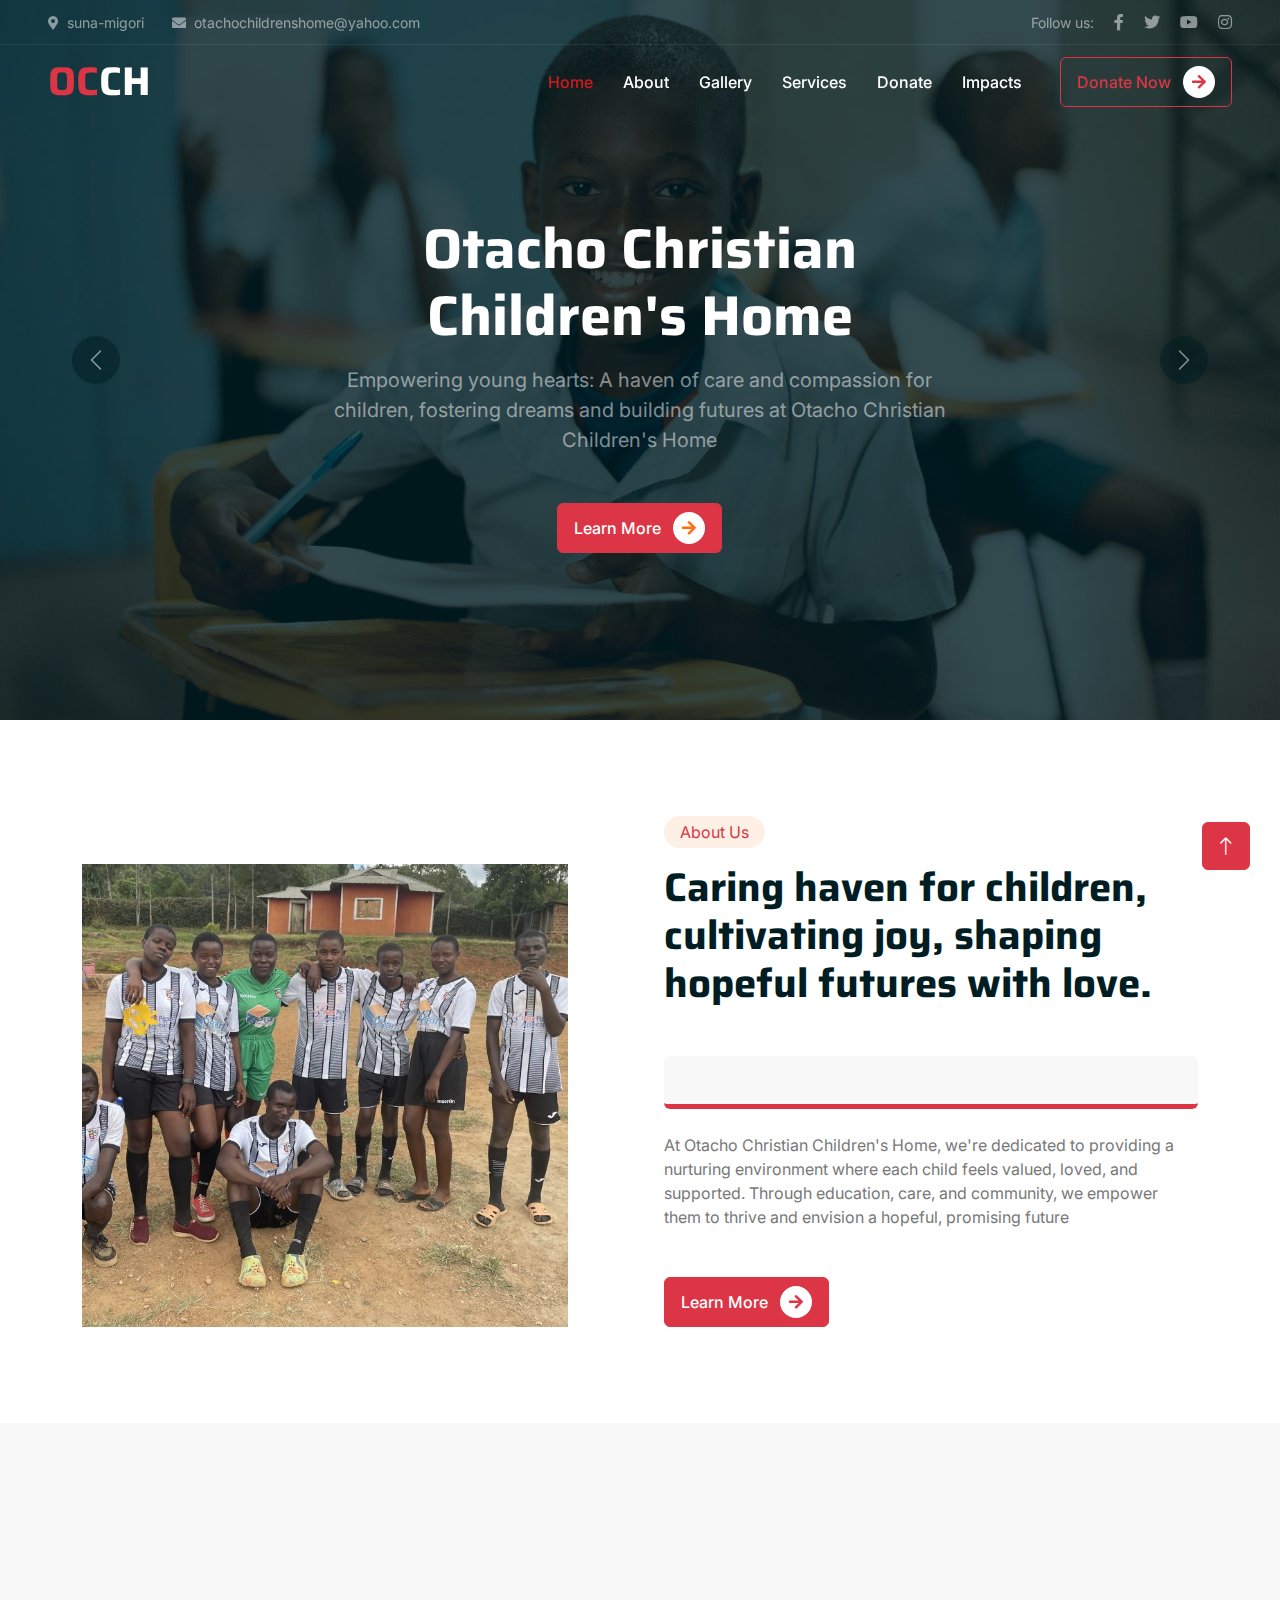
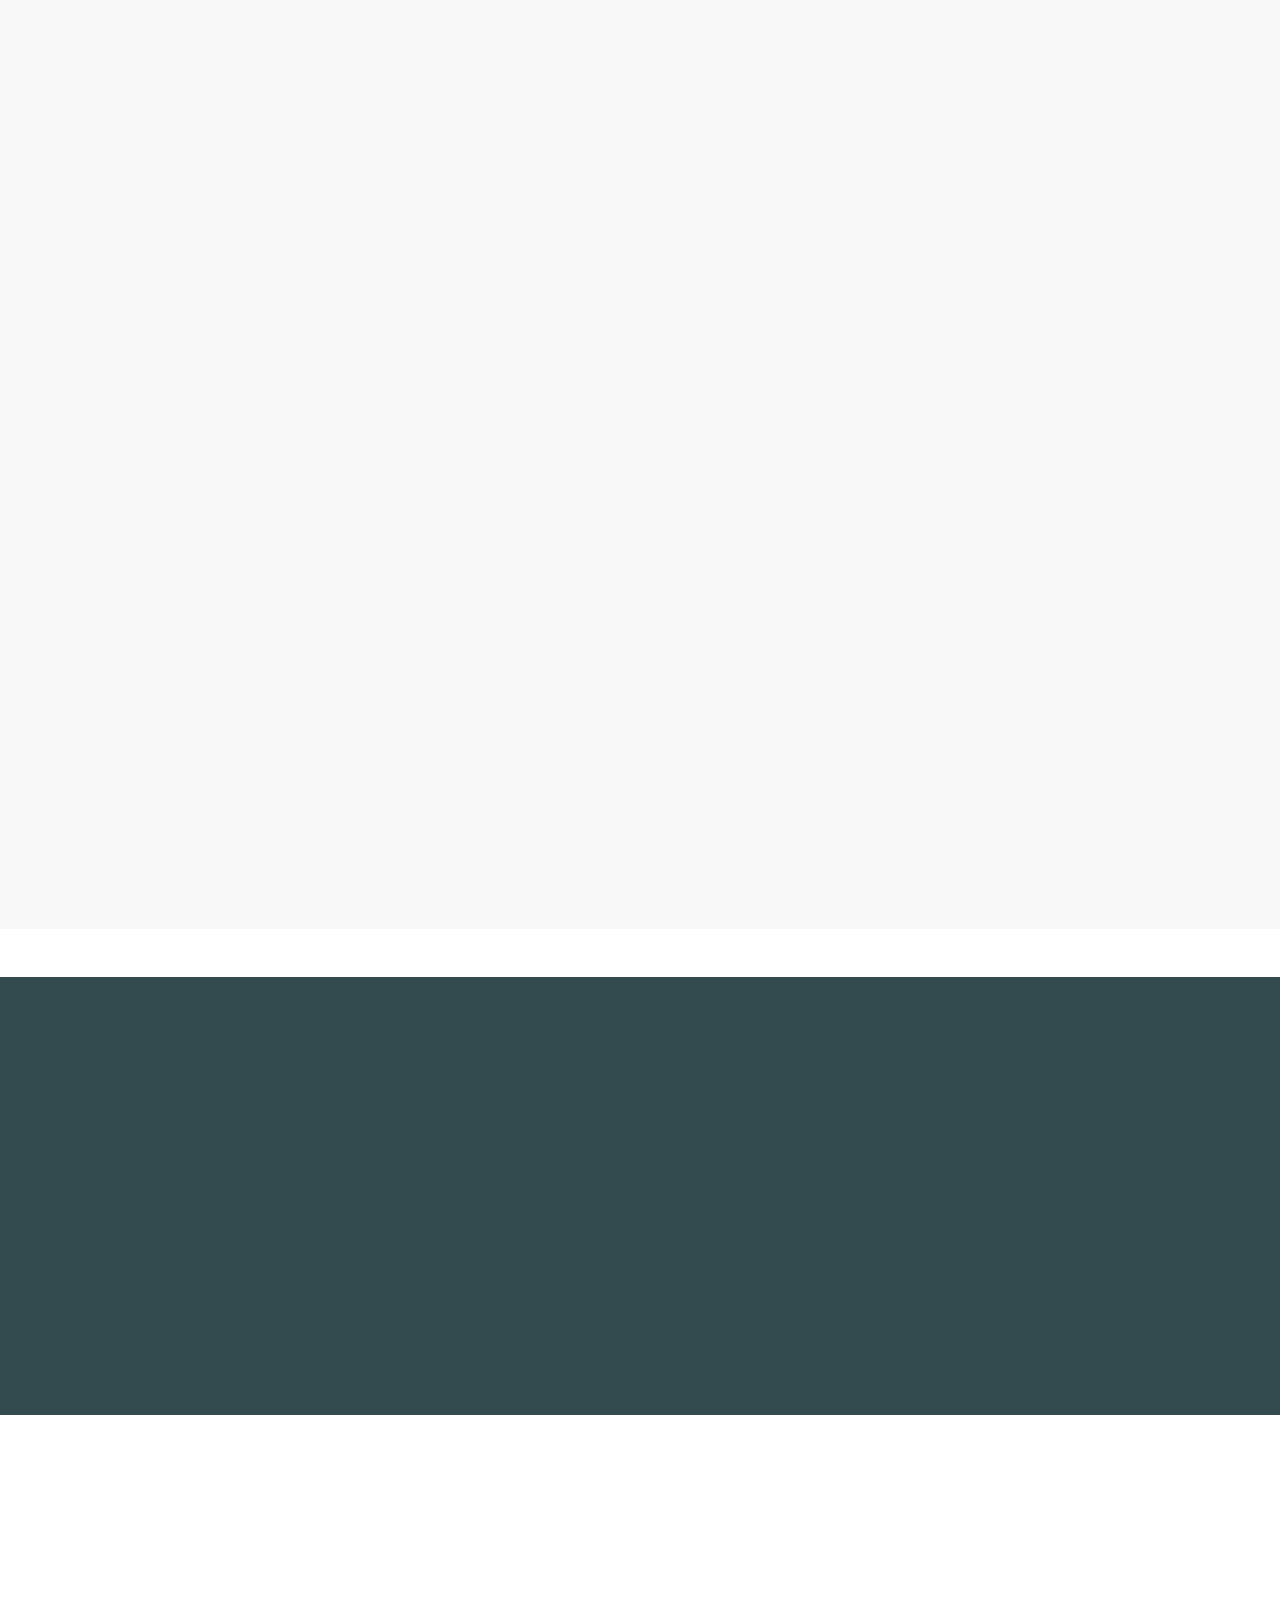
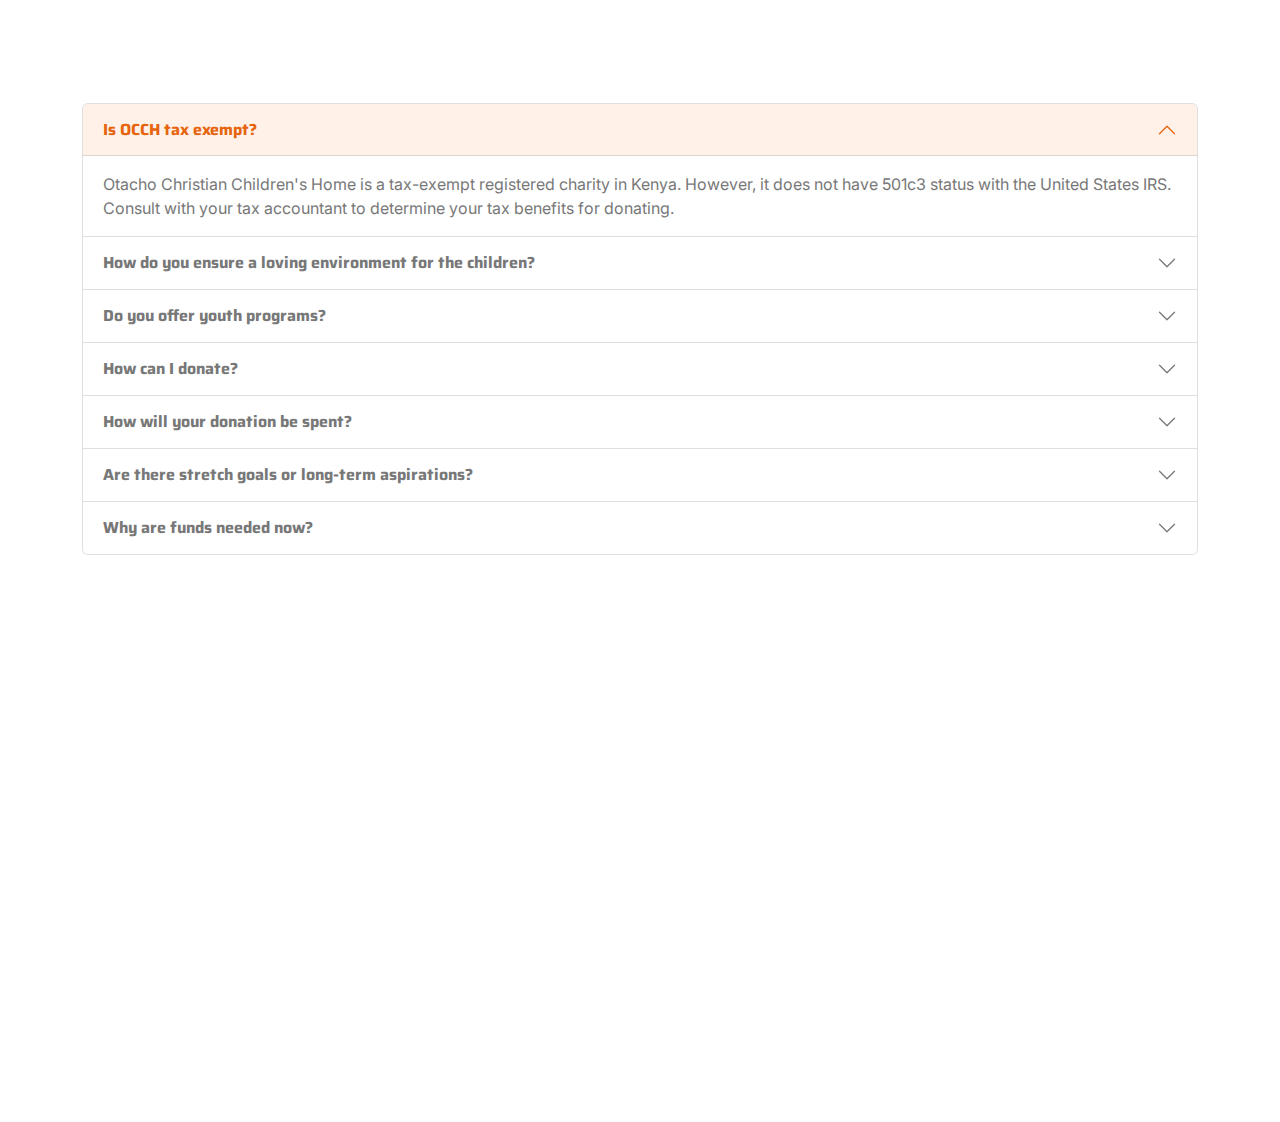
==== index.html @ 1f3e4702 "major updates" ====
<!DOCTYPE html>
<html lang="en">

<head>
    <meta charset="utf-8">
    <title>Otacho-Christian-Childrens-Home</title>
    <meta content="width=device-width, initial-scale=1.0" name="viewport">
    <meta content="" name="keywords">
    <meta content="" name="description">
    <link href="img/favicon.ico" rel="icon">
    <link rel="preconnect" href="https://fonts.googleapis.com">
    <link rel="preconnect" href="https://fonts.gstatic.com" crossorigin>
    <link href="https://fonts.googleapis.com/css2?family=Inter:wght@400;500;600&family=Saira:wght@500;600;700&display=swap" rel="stylesheet"> 
    <link href="https://cdnjs.cloudflare.com/ajax/libs/font-awesome/5.10.0/css/all.min.css" rel="stylesheet">
    <link href="https://cdn.jsdelivr.net/npm/bootstrap-icons@1.4.1/font/bootstrap-icons.css" rel="stylesheet">
    <link href="lib/animate/animate.min.css" rel="stylesheet">
    <link href="lib/owlcarousel/assets/owl.carousel.min.css" rel="stylesheet">
    <link href="css/bootstrap.min.css" rel="stylesheet">
    <link href="css/style.css" rel="stylesheet">
</head>

<body>
    <!-- Spinner Start -->
    <div id="spinner" class="show bg-white position-fixed translate-middle w-100 vh-100 top-50 start-50 d-flex align-items-center justify-content-center">
        <div class="spinner-grow text-danger" role="status"></div>
    </div>
    <!-- Spinner End -->


    <!-- Navbar Start-->
    <div class="container-fluid fixed-top px-0 wow fadeIn" data-wow-delay="0.1s">
        <div class="top-bar text-white-50 row gx-0 align-items-center d-none d-lg-flex">
            <div class="col-lg-6 px-5 text-start">
                <small><i class="fa fa-map-marker-alt me-2"></i>suna-migori</small>
                <small class="ms-4"><i class="fa fa-envelope me-2"></i>otachochildrenshome@yahoo.com</small>
            </div>
            <div class="col-lg-6 px-5 text-end">
                <small>Follow us:</small>
                <a class="text-white-50 ms-3" href="https://www.facebook.com/profile.php?id=61553633801043"><i class="fab fa-facebook-f"></i></a>
                <a class="text-white-50 ms-3" href="https://twitter.com/OtachoHome"><i class="fab fa-twitter"></i></a>
                <a class="text-white-50 ms-3" href="http://www.youtube.com/@OTACHO-HOME"><i class="fab fa-youtube"></i></a>
                <a class="text-white-50 ms-3" href="https://www.instagram.com/otachochildrenshome/"><i class="fab fa-instagram"></i></a>
            </div>
        </div>

        <nav class="navbar navbar-expand-lg navbar-dark py-lg-0 px-lg-5 wow fadeIn" data-wow-delay="0.1s">
            <a href="index.html" class="navbar-brand ms-4 ms-lg-0">
                <h1 class="fw-bold text-danger m-0">OC<span class="text-white">CH</span></h1>
            </a>
            <button type="button" class="navbar-toggler me-4" data-bs-toggle="collapse" data-bs-target="#navbarCollapse">
                <span class="navbar-toggler-icon"></span>
            </button>
            <div class="collapse navbar-collapse" id="navbarCollapse">
                <div class="navbar-nav ms-auto p-4 p-lg-0">
                    <a href="index.html" class="nav-item nav-link active">Home</a>
                    <a href="about.html" class="nav-item nav-link">About</a>
                    <a href="gallery.html" class="nav-item nav-link">Gallery</a>
                    <a href="service.html" class="nav-item nav-link">Services</a>
                    <a href="donate.html" class="nav-item nav-link">Donate</a>
                    <a href="testimonial.html" class="nav-item nav-link">Impacts</a>
                    <!--<div class="nav-item dropdown">
                        <a href="#" class="nav-link dropdown-toggle" data-bs-toggle="dropdown">Pages</a>
                        <div class="dropdown-menu m-0">
                            <a href="service.html" class="dropdown-item">Service</a>
                            <a href="donate.html" class="dropdown-item">Donate</a>
                            <a href="team.html" class="dropdown-item">Our Team</a>
                            <a href="testimonial.html" class="dropdown-item">Testimonial</a>
                            <a href="404.html" class="dropdown-item">404 Page</a>
                        </div>
                    </div>-->
                </div>
                <div class="d-none d-lg-flex ms-2">
                    <a class="btn btn-outline-danger py-2 px-3" href="donate.html">
                        Donate Now
                        <div class="d-inline-flex btn-sm-square bg-white text-danger rounded-circle ms-2">
                            <i class="fa fa-arrow-right"></i>
                        </div>
                    </a>
                </div>
            </div>
        </nav>
    </div>
    <!-- Navbar End -->


    <!-- Carousel Start -->
    <div class="container-fluid p-0 mb-5">
        <div id="header-carousel" class="carousel slide" data-bs-ride="carousel">
            <div class="carousel-inner">
                <div class="carousel-item active">
                    <img class="w-100" src="img/carousel-1.jpg" alt="Image">
                    <div class="carousel-caption">
                        <div class="container">
                            <div class="row justify-content-center">
                                <div class="col-lg-7 pt-5">
                                    <h1 class="display-4 text-white mb-3 animated slideInDown">Otacho Christian Children's Home</h1>
                                    <p class="fs-5 text-white-50 mb-5 animated slideInDown">Empowering young hearts: A haven of care and compassion for children, fostering dreams and building futures at Otacho Christian Children's Home</p>
                                    <a class="btn btn-danger py-2 px-3 animated slideInDown" href="about.html">
                                        Learn More
                                        <div class="d-inline-flex btn-sm-square bg-white text-primary rounded-circle ms-2">
                                            <i class="fa fa-arrow-right"></i>
                                        </div>
                                    </a>
                                </div>
                            </div>
                        </div>
                    </div>
                </div>
                <div class="carousel-item">
                    <img class="w-100" src="img/carousel-2.jpg" alt="Image">
                    <div class="carousel-caption">
                        <div class="container">
                            <div class="row justify-content-center">
                                <div class="col-lg-7 pt-5">
                                    <h1 class="display-4 text-white mb-3 animated slideInDown">Empowering Dreams, Enriching Lives</h1>
                                    <p class="fs-5 text-white-50 mb-5 animated slideInDown">Fulfilling aspirations, making lives meaningful. Empowering Dreams, Enriching Lives: Where every journey is a triumph of hope and resilience.</p>
                                    <a class="btn btn-danger py-2 px-3 animated slideInDown" href="about.html">
                                        Learn More
                                        <div class="d-inline-flex btn-sm-square bg-white text-primary rounded-circle ms-2">
                                            <i class="fa fa-arrow-right"></i>
                                        </div>
                                    </a>
                                </div>
                            </div>
                        </div>
                    </div>
                </div>
            </div>
            <button class="carousel-control-prev" type="button" data-bs-target="#header-carousel"
                data-bs-slide="prev">
                <span class="carousel-control-prev-icon" aria-hidden="true"></span>
                <span class="visually-hidden">Previous</span>
            </button>
            <button class="carousel-control-next" type="button" data-bs-target="#header-carousel"
                data-bs-slide="next">
                <span class="carousel-control-next-icon" aria-hidden="true"></span>
                <span class="visually-hidden">Next</span>
            </button>
        </div>
    </div>
    <!-- Carousel End -->


    <!-- About Start -->
    <div class="container-xxl py-5">
        <div class="container">
            <div class="row g-5">
                <div class="col-lg-6 wow fadeInUp" data-wow-delay="0.1s">
                    <div class="position-relative overflow-hidden h-100" style="min-height: 400px;">
                        <img class="position-absolute w-100 h-100 pt-5 pe-5" src="img/about-5.jpg" alt="" style="object-fit: cover;">
                        <img class="position-absolute top-0 end-0 bg-white ps-2 pb-2" src="img/about6.jpg" alt="" style="width: 0px; height: 0px;">
                    </div>
                </div>
                <div class="col-lg-6 wow fadeInUp" data-wow-delay="0.5s">
                    <div class="h-100">
                        <div class="d-inline-block rounded-pill bg-secondary text-danger py-1 px-3 mb-3">About Us</div>
                        <h1 class="display-6 mb-5">Caring haven for children, cultivating joy, shaping hopeful futures with love.</h1>
                        <div class="bg-light border-bottom border-5 border-danger rounded p-4 mb-4">
                            <!--<p class="text-dark mb-2">Dreamt of a haven for every child; now, Otacho flourishes with love and possibilities</p>
                            <span class="text-danger">Nashon Ouma, Founder</span>-->
                        </div>
                        <p class="mb-5">At Otacho Christian Children's Home, we're dedicated to providing a nurturing environment where each child feels valued, loved, and supported. Through education, care, and community, we empower them to thrive and envision a hopeful, promising future</p>
                        <a class="btn btn-danger py-2 px-3 me-3" href="about.html">
                            Learn More
                            <div class="d-inline-flex btn-sm-square bg-white text-danger rounded-circle ms-2">
                                <i class="fa fa-arrow-right"></i>
                            </div>
                        </a>
                        <!--<a class="btn btn-outline-danger py-2 px-3" href="contact.html">
                            Contact Us
                            <div class="d-inline-flex btn-sm-square bg-danger text-white rounded-circle ms-2">
                                <i class="fa fa-arrow-right"></i>
                            </div>
                        </a>-->
                    </div>
                </div>
            </div>
        </div>
    </div>
    <!-- About End -->


    <!-- Causes Start -->
    <div class="container-xxl bg-light my-5 py-5">
        <div class="container py-5">
            <div class="text-center mx-auto mb-5 wow fadeInUp" data-wow-delay="0.1s" style="max-width: 500px;">
                <div class="d-inline-block rounded-pill bg-secondary text-danger py-1 px-3 mb-3">Our Objectives</div>
                <h1 class="display-6 mb-5">Every Child Deserves The Opportunity To Have a Home</h1>
            </div>
            <div class="row g-4 justify-content-center">
                <div class="col-lg-4 col-md-6 wow fadeInUp" data-wow-delay="0.1s">
                    <div class="causes-item d-flex flex-column bg-white border-top border-5 border-danger rounded-top overflow-hidden h-100">
                        <div class="text-center p-4 pt-0">
                            <div class="d-inline-block bg-danger text-white rounded-bottom fs-5 pb-1 px-3 mb-4">
                                <small>Mission</small>
                            </div>
                            <h5 class="mb-3">Save every child in need </h5>
                            <p>At Otacho Christian Children's Home, our mission is to create a transformative haven where vulnerable children receive unwavering love, holistic care, and quality education. We aim to empower them with the skills and confidence needed to break the cycle of poverty, fostering a future filled with hope and opportunity.</p>
                         <!--  <div class="causes-progress bg-light p-3 pt-2">
                                <div class="d-flex justify-content-between">
                                    <p class="text-dark">$10,000 <small class="text-body">Goal</small></p>
                                    <p class="text-dark">$9,542 <small class="text-body">Raised</small></p>
                                </div>
                                <div class="progress">
                                    <div class="progress-bar" role="progressbar" aria-valuenow="90" aria-valuemin="0" aria-valuemax="100">
                                        <span>90%</span>
                                    </div>
                                </div>
                            </div> -->
                        </div>
                        <div class="position-relative mt-auto">
                            <img class="img-fluid" src="img/home1.jpg" alt="">
                            <div class="causes-overlay">
                                <a class="btn btn-outline-danger" href="about.html">
                                    Read More
                                    <div class="d-inline-flex btn-sm-square bg-danger text-white rounded-circle ms-2">
                                        <i class="fa fa-arrow-right"></i>
                                    </div>
                                </a>
                            </div>
                        </div>
                    </div>
                </div>
                <div class="col-lg-4 col-md-6 wow fadeInUp" data-wow-delay="0.3s">
                    <div class="causes-item d-flex flex-column bg-white border-top border-5 border-danger rounded-top overflow-hidden h-100">
                        <div class="text-center p-4 pt-0">
                            <div class="d-inline-block bg-danger text-white rounded-bottom fs-5 pb-1 px-3 mb-4">
                                <small>Vision</small>
                            </div>
                            <h5 class="mb-3">Nurture a community</h5>
                            <p>Our vision at Otacho Christian Children's Home is to build a nurturing community where every child discovers their potential, experiences boundless love, and achieves dreams. We strive for a future where our children become empowered contributors to society, breaking the cycle of adversity and flourishing as compassionate, capable individuals.</p>
                            <div class="causes-progress bg-light p-3 pt-2">
                                <!--<div class="d-flex justify-content-between">
                                    <p class="text-dark">$10,000 <small class="text-body">Goal</small></p>
                                    <p class="text-dark">$9,542 <small class="text-body">Raised</small></p>
                                </div>
                                <div class="progress">
                                    <div class="progress-bar" role="progressbar" aria-valuenow="90" aria-valuemin="0" aria-valuemax="100">
                                        <span>90%</span>
                                    </div>
                                </div> -->
                            </div>
                        </div>
                        <div class="position-relative mt-auto">
                            <img class="img-fluid" src="img/home2.jpg" alt="">
                            <div class="causes-overlay">
                                <a class="btn btn-outline-danger" href="about.html">
                                    Read More
                                    <div class="d-inline-flex btn-sm-square bg-danger text-white rounded-circle ms-2">
                                        <i class="fa fa-arrow-right"></i>
                                    </div>
                                </a>
                            </div>
                        </div>
                    </div>
                </div>
                <div class="col-lg-4 col-md-6 wow fadeInUp" data-wow-delay="0.5s">
                    <div class="causes-item d-flex flex-column bg-white border-top border-5 border-danger rounded-top overflow-hidden h-100">
                        <div class="text-center p-4 pt-0">
                            <div class="d-inline-block bg-danger text-white rounded-bottom fs-5 pb-1 px-3 mb-4">
                                <small>Goals</small>
                            </div>
                            <h5 class="mb-3">Ensure Healthy Lives</h5>
                            <p>At Otacho Christian Children's Home, our goals include providing a safe haven, quality education, and comprehensive care to empower children. We aim to break the cycle of disadvantage, fostering self-reliance, and cultivating a community where each child can thrive and reach their fullest potential.</p>
                            <div class="causes-progress bg-light p-3 pt-2">
                             <!--   <div class="d-flex justify-content-between">
                                    <p class="text-dark">$10,000 <small class="text-body">Goal</small></p>
                                    <p class="text-dark">$9,542 <small class="text-body">Raised</small></p>
                                </div>
                                <div class="progress">
                                    <div class="progress-bar" role="progressbar" aria-valuenow="90" aria-valuemin="0" aria-valuemax="100">
                                        <span>90%</span>
                                    </div>
                                </div>-->
                            </div>
                        </div>
                        <div class="position-relative mt-auto">
                            <img class="img-fluid" src="img/home3.jpg" alt="">
                            <div class="causes-overlay">
                                <a class="btn btn-outline-danger" href="about.html">
                                    Read More
                                    <div class="d-inline-flex btn-sm-square bg-danger text-white rounded-circle ms-2">
                                        <i class="fa fa-arrow-right"></i>
                                    </div>
                                </a>
                            </div>
                        </div>
                    </div>
                </div>
            </div>
        </div>
    </div>
    <!-- Causes End -->


    <!-- Service
    <div class="container-xxl py-5">
        <div class="container">
            <div class="text-center mx-auto mb-5 wow fadeInUp" data-wow-delay="0.1s" style="max-width: 500px;">
                <div class="d-inline-block rounded-pill bg-secondary text-danger py-1 px-3 mb-3">What We Do</div>
                <h1 class="display-6 mb-5">Learn More What We Do And Get Involved</h1>
            </div>
            <div class="row g-4 justify-content-center">
                <div class="col-lg-4 col-md-6 wow fadeInUp" data-wow-delay="0.1s">
                    <div class="service-item bg-white text-center h-100 p-4 p-xl-5">
                        <img class="img-fluid mb-4" src="img/icons8-man-reading-a-book-48.png" alt="">
                        <h4 class="mb-3">Child Education</h4>
                        <p class="mb-4">Tempor ut dolore lorem kasd vero ipsum sit eirmod sit. Ipsum diam justo sed vero dolor duo.</p>
                        <a class="btn btn-outline-danger px-3" href="">
                            Learn More
                            <div class="d-inline-flex btn-sm-square bg-danger text-white rounded-circle ms-2">
                                <i class="fa fa-arrow-right"></i>
                            </div>
                        </a>
                    </div>
                </div>
                <div class="col-lg-4 col-md-6 wow fadeInUp" data-wow-delay="0.3s">
                    <div class="service-item bg-white text-center h-100 p-4 p-xl-5">
                        <img class="img-fluid mb-4" src="img/icons8-hospital-64.png" alt="">
                        <h4 class="mb-3">Medical Treatment</h4>
                        <p class="mb-4">Tempor ut dolore lorem kasd vero ipsum sit eirmod sit. Ipsum diam justo sed vero dolor duo.</p>
                        <a class="btn btn-outline-danger px-3" href="">
                            Learn More
                            <div class="d-inline-flex btn-sm-square bg-danger text-white rounded-circle ms-2">
                                <i class="fa fa-arrow-right"></i>
                            </div>
                        </a>
                    </div>
                </div>
                <div class="col-lg-4 col-md-6 wow fadeInUp" data-wow-delay="0.5s">
                    <div class="service-item bg-white text-center h-100 p-4 p-xl-5">
                        <img class="img-fluid mb-4" src="img/icons8-water-64.png" alt="">
                        <h4 class="mb-3">Pure Drinking Water</h4>
                        <p class="mb-4">Tempor ut dolore lorem kasd vero ipsum sit eirmod sit. Ipsum diam justo sed vero dolor duo.</p>
                        <a class="btn btn-outline-danger px-3" href="">
                            Learn More
                            <div class="d-inline-flex btn-sm-square bg-danger text-white rounded-circle ms-2">
                                <i class="fa fa-arrow-right"></i>
                            </div>
                        </a>
                    </div>
                </div>
            </div>
        </div>
    </div>
     Service End -->


    <!-- Donate Start -->
    <div class="container-fluid donate my-5 py-5" data-parallax="scroll" data-image-src="img/carousel-2.jpg">
        <div class="container py-5">
            <div class="row g-5 align-items-center">
                <div class="col-lg-6 wow fadeIn" data-wow-delay="0.1s">
                    <div class="d-inline-block rounded-pill bg-secondary text-danger py-1 px-3 mb-3"></div>
                    <h1 class="display-6 text-white mb-5">Help us achieve dreams and restore hope</h1>
                    <p class="text-white-50 mb-0">Join us in fulfilling dreams and restoring hope for vulnerable children. Together, we can create a brighter future, providing love, support, and opportunities for every child to thrive and succeed.</p>
                </div>
                <div class="col-lg-6 wow fadeIn" data-wow-delay="0.5s">
                    <div class="h-100 bg-white p-5">
                        <form>
                            <div class="row g-3">
                               <!--<div class="col-12">
                                    <div class="form-floating">
                                        <input type="text" class="form-control bg-light border-0" id="name" placeholder="Your Name">
                                        <label for="name">Your Name</label>
                                    </div>
                                </div>
                                <div class="col-12">
                                    <div class="form-floating">
                                        <input type="email" class="form-control bg-light border-0" id="email" placeholder="Your Email">
                                        <label for="email">Your Email</label>
                                    </div>
                                </div>
                                <div class="col-12">
                                    <div class="btn-group d-flex justify-content-around">
                                        <input type="radio" class="btn-check" name="btnradio" id="btnradio1" checked>
                                        <label class="btn btn-light py-3" for="btnradio1">$100</label>

                                        <input type="radio" class="btn-check" name="btnradio" id="btnradio2">
                                        <label class="btn btn-light py-3" for="btnradio2">$200</label>

                                        <input type="radio" class="btn-check" name="btnradio" id="btnradio3">
                                        <label class="btn btn-light py-3" for="btnradio3">$300</label>
                                    </div>
                                </div>
                                <div class="d-none d-lg-flex ms-2">
                                    <a class="btn btn-outline-danger py-2 px-3" href="donate.html">
                                        Donate Now
                                        <div class="d-inline-flex btn-sm-square bg-white text-danger rounded-circle ms-2">
                                            <i class="fa fa-arrow-right"></i>
                                        </div>
                                    </a>
                                </div>-->
                                <div class="col-12">
                                    <button class="btn btn-white px-5" style="height: 60px;">
                                        <a class="btn btn-outline-danger py-2 px-3" href="donate.html">
                                            Donate Now
                                            <div class="d-inline-flex btn-sm-square bg-white text-danger rounded-circle ms-2">
                                                <i class="fa fa-arrow-right"></i>
                                            </div>
                                        </a>
                                    </button>
                                </div>
                            </div>
                    </div>
                </div>
            </div>
        </div>
    </div>
    <!-- Donate End -->

    <!--FAQ-->

    <div class="container-xxl py-5">
        <div class="container">
            <div class="text-center mx-auto mb-5 wow fadeInUp" data-wow-delay="0.1s" style="max-width: 500px;">
                <div class="d-inline-block rounded-pill bg-secondary text-danger py-1 px-3 mb-3">FAQ</div>
                <h1 class="display-6 mb-5">Frequently Asked Questions</h1>
            </div>
            <div class="accordion" id="accordionPanelsStayOpenExample">
                <div class="accordion-item">
                  <h2 class="accordion-header" id="panelsStayOpen-headingOne">
                    <button class="accordion-button" type="button" data-bs-toggle="collapse" data-bs-target="#panelsStayOpen-collapseOne" aria-expanded="true" aria-controls="panelsStayOpen-collapseOne">
                      <strong>Is OCCH tax exempt?</strong>
                    </button>
                  </h2>
                  <div id="panelsStayOpen-collapseOne" class="accordion-collapse collapse show" aria-labelledby="panelsStayOpen-headingOne">
                    <div class="accordion-body">
                        Otacho Christian Children's Home is a tax-exempt registered charity in Kenya. However, it does not have 501c3 status with the United States IRS. Consult with your tax accountant to determine your tax benefits for donating.
                    </div>
                  </div>
                </div>
                <div class="accordion-item">
                  <h2 class="accordion-header" id="panelsStayOpen-headingTwo">
                    <button class="accordion-button collapsed" type="button" data-bs-toggle="collapse" data-bs-target="#panelsStayOpen-collapseTwo" aria-expanded="false" aria-controls="panelsStayOpen-collapseTwo">
                        <strong>How do you ensure a loving environment for the children?</strong>
                    </button>
                  </h2>
                  <div id="panelsStayOpen-collapseTwo" class="accordion-collapse collapse" aria-labelledby="panelsStayOpen-headingTwo">
                    <div class="accordion-body">
                        We prioritize creating a nurturing atmosphere where children feel secure and loved. Our dedicated team ensures emotional support and provides counseling to help them cope with any challenges they may face. 
                    </div>
                  </div>
                </div>
                <div class="accordion-item">
                  <h2 class="accordion-header" id="panelsStayOpen-headingThree">
                    <button class="accordion-button collapsed" type="button" data-bs-toggle="collapse" data-bs-target="#panelsStayOpen-collapseThree" aria-expanded="false" aria-controls="panelsStayOpen-collapseThree">
                        <strong>Do you offer youth programs?</strong>
                    </button>
                  </h2>
                  <div id="panelsStayOpen-collapseThree" class="accordion-collapse collapse" aria-labelledby="panelsStayOpen-headingThree">
                    <div class="accordion-body">
                        Absolutely! We believe in empowering older children through various youth programs. These programs include life skills training, educational support, and career development to prepare them for a successful future. 
                    </div>
                  </div>
                </div>
                  <div class="accordion-item">
                    <h2 class="accordion-header" id="panelsStayOpen-headingSix">
                      <button class="accordion-button collapsed" type="button" data-bs-toggle="collapse" data-bs-target="#panelsStayOpen-collapseSix" aria-expanded="false" aria-controls="panelsStayOpen-collapseSix">
                          <strong>How can I donate?</strong> 
                      </button>
                    </h2>
                    <div id="panelsStayOpen-collapseSix" class="accordion-collapse collapse" aria-labelledby="panelsStayOpen-headingSix">
                      <div class="accordion-body">
                          You can donate by visiting our website and clicking on the “Donate” button. You can also donate by sending a check to our mailing address. 
                      </div>
                    </div>
                  </div>
                  <div class="accordion-item">
                    <h2 class="accordion-header" id="panelsStayOpen-headingSeven">
                      <button class="accordion-button collapsed" type="button" data-bs-toggle="collapse" data-bs-target="#panelsStayOpen-collapseSeven" aria-expanded="false" aria-controls="panelsStayOpen-collapseSeven">
                          <strong>How will your donation be spent?</strong>
                      </button>
                    </h2>
                    <div id="panelsStayOpen-collapseSeven" class="accordion-collapse collapse" aria-labelledby="panelsStayOpen-headingSeven">
                      <div class="accordion-body">
                        The top priority is food, which costs $3,500 per month to feed all 142 children, or approximately $25/month per child.
                        Two solar-powered water tanks with spigots, costing $700 each. Last summer, a fresh water pump was installed, bringing clean water to the children's home. However, the hand pump is heavy and difficult for the younger children to use without assistance. Nashon hopes to install two 10,000 L water tanks with spigots, which would allow the young children to have easier access to clean water.
                        School fees. Primary school students (ages 5-13) walk to the nearby school. One year of primary school fees cost just $17 per student.
                        Secondary school students (ages 14-18) attend boarding school. Secondary school fees are $555 per year per student.
                        As the children graduate from secondary school, they enroll in university. Many of them aspire to careers in health. One year of university fees cost $1,555 per student.
                        The total cost to operate the children's home for an entire year is approximately $76,000. 
                      </div>
                    </div>
                  </div>
                  <div class="accordion-item">
                    <h2 class="accordion-header" id="panelsStayOpen-headingEight">
                      <button class="accordion-button collapsed" type="button" data-bs-toggle="collapse" data-bs-target="#panelsStayOpen-collapseEight" aria-expanded="false" aria-controls="panelsStayOpen-collapseEight">
                          <strong>Are there stretch goals or long-term aspirations?</strong>
                      </button>
                    </h2>
                    <div id="panelsStayOpen-collapseEight" class="accordion-collapse collapse" aria-labelledby="panelsStayOpen-headingEight">
                      <div class="accordion-body">
                        If Nashon and Judith are able to purchase enough land, they plan to plant out a farm where they can raise food to feed the children more sustainably without relying on as much external support. They hope to purchase 10 acres at $5,400 per acre, or a total of $54,000.
                        There are currently empty buildings on the property of the children's home that were once used for school buildings. Now that the children attend school off the property, those buildings are unused. There is currently no medical facility in the Otacho community. If there were enough funding, Nashon would renovate these buildings so they could be turned into a health center that would serve the entire community and fill a gap in healthcare services.                     
                      </div>
                    </div>
                  </div>
                  <div class="accordion-item">
                    <h2 class="accordion-header" id="panelsStayOpen-headingNine">
                      <button class="accordion-button collapsed" type="button" data-bs-toggle="collapse" data-bs-target="#panelsStayOpen-collapseNine" aria-expanded="false" aria-controls="panelsStayOpen-collapseNine">
                          <strong>Why are funds needed now?</strong>
                      </button>
                    </h2>
                    <div id="panelsStayOpen-collapseNine" class="accordion-collapse collapse" aria-labelledby="panelsStayOpen-headingNine">
                      <div class="accordion-body">
                        During the COVID-19 pandemic, five of the staff caring for the children passed away, causing a great strain on the operations of the children's home. Further, in the ensuing economic turmoil, donations began waning and skyrocketing inflation made basic needs almost unattainable. At times, staff have been forced to skip some meals for the children when they have run out of food. Donations will help to immediately alleviate the needs of the children.
                      </div>
                    </div>
              </div>
        </div>
    </div>


    <!--FAQ END-->


    <!-- Team Start
    <div class="container-xxl py-5">
        <div class="container">
            <div class="text-center mx-auto mb-5 wow fadeInUp" data-wow-delay="0.1s" style="max-width: 500px;">
                <div class="d-inline-block rounded-pill bg-secondary text-danger py-1 px-3 mb-3">Team Members</div>
                <h1 class="display-6 mb-5">Let's Meet With Our Very Able Staff</h1>
            </div>
            <div class="row g-4">
                <div class="col-lg-3 col-md-6 wow fadeInUp" data-wow-delay="0.1s">
                    <div class="team-item position-relative rounded overflow-hidden">
                        <div class="overflow-hidden">
                            <img class="img-fluid" src="img/team-1.jpg" alt="">
                        </div>
                        <div class="team-text bg-light text-center p-4">
                            <h5>Full Name</h5>
                            <p class="text-danger">Designation</p>
                            <div class="team-social text-center">
                                <a class="btn btn-square" href=""><i class="fab fa-facebook-f"></i></a>
                                <a class="btn btn-square" href=""><i class="fab fa-twitter"></i></a>
                                <a class="btn btn-square" href=""><i class="fab fa-instagram"></i></a>
                            </div>
                        </div>
                    </div>
                </div>
                <div class="col-lg-3 col-md-6 wow fadeInUp" data-wow-delay="0.3s">
                    <div class="team-item position-relative rounded overflow-hidden">
                        <div class="overflow-hidden">
                            <img class="img-fluid" src="img/team-2.jpg" alt="">
                        </div>
                        <div class="team-text bg-light text-center p-4">
                            <h5>Full Name</h5>
                            <p class="text-danger">Designation</p>
                            <div class="team-social text-center">
                                <a class="btn btn-square" href=""><i class="fab fa-facebook-f"></i></a>
                                <a class="btn btn-square" href=""><i class="fab fa-twitter"></i></a>
                                <a class="btn btn-square" href=""><i class="fab fa-instagram"></i></a>
                            </div>
                        </div>
                    </div>
                </div>
                <div class="col-lg-3 col-md-6 wow fadeInUp" data-wow-delay="0.5s">
                    <div class="team-item position-relative rounded overflow-hidden">
                        <div class="overflow-hidden">
                            <img class="img-fluid" src="img/team-3.jpg" alt="">
                        </div>
                        <div class="team-text bg-light text-center p-4">
                            <h5>Full Name</h5>
                            <p class="text-danger">Designation</p>
                            <div class="team-social text-center">
                                <a class="btn btn-square" href=""><i class="fab fa-facebook-f"></i></a>
                                <a class="btn btn-square" href=""><i class="fab fa-twitter"></i></a>
                                <a class="btn btn-square" href=""><i class="fab fa-instagram"></i></a>
                            </div>
                        </div>
                    </div>
                </div>
                <div class="col-lg-3 col-md-6 wow fadeInUp" data-wow-delay="0.7s">
                    <div class="team-item position-relative rounded overflow-hidden">
                        <div class="overflow-hidden">
                            <img class="img-fluid" src="img/team-4.jpg" alt="">
                        </div>
                        <div class="team-text bg-light text-center p-4">
                            <h5>Full Name</h5>
                            <p class="text-danger">Designation</p>
                            <div class="team-social text-center">
                                <a class="btn btn-square" href=""><i class="fab fa-facebook-f"></i></a>
                                <a class="btn btn-square" href=""><i class="fab fa-twitter"></i></a>
                                <a class="btn btn-square" href=""><i class="fab fa-instagram"></i></a>
                            </div>
                        </div>
                    </div>
                </div>
            </div>
        </div>
    </div>
     Team End -->


    <!-- Testimonial Start
    <div class="container-xxl py-5">
        <div class="container">
            <div class="text-center mx-auto mb-5 wow fadeInUp" data-wow-delay="0.1s" style="max-width: 500px;">
                <div class="d-inline-block rounded-pill bg-secondary text-danger py-1 px-3 mb-3">Testimonial</div>
                <h1 class="display-6 mb-5">What People Have To Say About Us </h1>
            </div>
            <div class="owl-carousel testimonial-carousel wow fadeInUp" data-wow-delay="0.1s">
                <div class="testimonial-item text-center">
                    <img class="img-fluid bg-light rounded-circle p-2 mx-auto mb-4" src="img/testimonial-1.jpg" style="width: 100px; height: 100px;">
                    <div class="testimonial-text rounded text-center p-4">
                        <p>Clita clita tempor justo dolor ipsum amet kasd amet duo justo duo duo labore sed sed. Magna ut diam sit et amet stet eos sed clita erat magna elitr erat sit sit erat at rebum justo sea clita.</p>
                        <h5 class="mb-1">Doner Name</h5>
                        <span class="fst-italic">Profession</span>
                    </div>
                </div>
                <div class="testimonial-item text-center">
                    <img class="img-fluid bg-light rounded-circle p-2 mx-auto mb-4" src="img/testimonial-2.jpg" style="width: 100px; height: 100px;">
                    <div class="testimonial-text rounded text-center p-4">
                        <p>Clita clita tempor justo dolor ipsum amet kasd amet duo justo duo duo labore sed sed. Magna ut diam sit et amet stet eos sed clita erat magna elitr erat sit sit erat at rebum justo sea clita.</p>
                        <h5 class="mb-1">Doner Name</h5>
                        <span class="fst-italic">Profession</span>
                    </div>
                </div>
                <div class="testimonial-item text-center">
                    <img class="img-fluid bg-light rounded-circle p-2 mx-auto mb-4" src="img/testimonial-3.jpg" style="width: 100px; height: 100px;">
                    <div class="testimonial-text rounded text-center p-4">
                        <p>Clita clita tempor justo dolor ipsum amet kasd amet duo justo duo duo labore sed sed. Magna ut diam sit et amet stet eos sed clita erat magna elitr erat sit sit erat at rebum justo sea clita.</p>
                        <h5 class="mb-1">Doner Name</h5>
                        <span class="fst-italic">Profession</span>
                    </div>
                </div>
            </div>
        </div>
    </div>
 Testimonial End -->


    <!-- Footer Start -->
    <div class="container-fluid bg-dark text-white-50 footer mt-5 pt-5 wow fadeIn" data-wow-delay="0.1s">
        <div class="container py-5">
            <div class="row g-5">
                <div class="col-lg-3 col-md-6">
                    <h1 class="fw-bold text-danger mb-4">OC<span class="text-white">CH</span></h1>
                    <p>Empowering young hearts: A haven of care and compassion for children, fostering dreams and building futures at Otacho Christian Home</p>
                    <div class="d-flex pt-2">
                        <a class="btn btn-square me-1" href="https://twitter.com/OtachoHome"><i class="fab fa-twitter"></i></a>
                        <a class="btn btn-square me-1" href="https://www.facebook.com/profile.php?id=61553633801043"><i class="fab fa-facebook-f"></i></a>
                        <a class="btn btn-square me-1" href="http://www.youtube.com/@OTACHO-HOME"><i class="fab fa-youtube"></i></a>
                        <a class="btn btn-square me-0" href="https://www.instagram.com/otachochildrenshome/"><i class="fab fa-instagram"></i></a>
                    </div>
                </div>
                <div class="col-lg-3 col-md-6">
                    <h5 class="text-light mb-4">Address</h5>
                    <p><i class="fa fa-map-marker-alt me-3"></i>suna-migori</p>
                    <p><i class="fa fa-phone-alt me-3"></i>+254 723255935</p>
                    <p><i class="fa fa-envelope me-3"></i>otachochildrenshome@yahoo.com</p>
                </div>
                <div class="col-lg-3 col-md-6">
                    <h5 class="text-light mb-4">Quick Links</h5>
                    <a class="btn btn-link" href="about.html">About Us</a>
                    <!--<a class="btn btn-link" href="contact.html">Contact Us</a>-->
                    <a class="btn btn-link" href="service.html">Our Services</a>
                    <a class="btn btn-link" href="#">Terms & Condition</a>
                    <a class="btn btn-link" href="#">Support</a>
                </div>
                <div class="col-lg-3 col-md-6">
                    <h5 class="text-light mb-4">Newsletter</h5>
                    <p>Newsletter coming soon.</p>
                    <div class="position-relative mx-auto" style="max-width: 400px;">
                        <input class="form-control bg-transparent w-100 py-3 ps-4 pe-5" type="text" placeholder="Your email">
                        <button type="button" class="btn btn-danger py-2 position-absolute top-0 end-0 mt-2 me-2">SignUp</button>
                    </div>
                </div>
            </div>
        </div>
        <div class="container-fluid copyright">
            <div class="container">
                <div class="row">
                    <div class="col-md-6 text-center text-md-start mb-3 mb-md-0">
                        &copy; <a href="#">otachochildrenshome</a>, All Right Reserved.
                    </div>
                    <div class="col-md-6 text-center text-md-end">
                        <!--/*** This template is free as long as you keep the footer author’s credit link/attribution link/backlink. If you'd like to use the template without the footer author’s credit link/attribution link/backlink, you can purchase the Credit Removal License from "https://htmlcodex.com/credit-removal". Thank you for your support. ***/-->
                        Designed By <a href="https://htmllcodex.com">Otacho</a>
                    </div>
                </div>
            </div>
        </div>
    </div>
    <!-- Footer End -->


    <!-- Back to Top -->
    <a href="#" class="btn btn-lg btn-danger btn-lg-square back-to-top"><i class="bi bi-arrow-up"></i></a>


    <!-- JavaScript Libraries -->
    <script src="https://code.jquery.com/jquery-3.4.1.min.js"></script>
    <script src="https://cdn.jsdelivr.net/npm/bootstrap@5.0.0/dist/js/bootstrap.bundle.min.js"></script>
    <script src="lib/wow/wow.min.js"></script>
    <script src="lib/easing/easing.min.js"></script>
    <script src="lib/waypoints/waypoints.min.js"></script>
    <script src="lib/owlcarousel/owl.carousel.min.js"></script>
    <script src="lib/parallax/parallax.min.js"></script>

    <!-- Template Javascript -->
    <script src="js/main.js"></script>
</body>

</html>
---- css/style.css ----
/********** Template CSS **********/
:root {
    --primary: #d11b1b;
    --secondary: #FFF0E6;
    --light: #F8F8F9;
    --dark: #001D23;
}

.back-to-top {
    position: fixed;
    display: none;
    right: 30px;
    bottom: 30px;
    z-index: 99;
}


/*** Spinner ***/
#spinner {
    opacity: 0;
    visibility: hidden;
    transition: opacity .5s ease-out, visibility 0s linear .5s;
    z-index: 99999;
}

#spinner.show {
    transition: opacity .5s ease-out, visibility 0s linear 0s;
    visibility: visible;
    opacity: 1;
}


/*** Button ***/
.btn {
    font-weight: 500;
    transition: .5s;
}

.btn.btn-primary,
.btn.btn-outline-primary:hover {
    color: #FFFFFF;
}

.btn.btn-primary:hover {
    color: var(--primary);
    background: transparent;
}

.btn-square {
    width: 38px;
    height: 38px;
}

.btn-sm-square {
    width: 32px;
    height: 32px;
}

.btn-lg-square {
    width: 48px;
    height: 48px;
}

.btn-square,
.btn-sm-square,
.btn-lg-square {
    padding: 0;
    display: flex;
    align-items: center;
    justify-content: center;
    font-weight: normal;
}


/*** Navbar ***/
.fixed-top {
    transition: .5s;
}

.top-bar {
    height: 45px;
    border-bottom: 1px solid rgba(255, 255, 255, .07);
}

.navbar .dropdown-toggle::after {
    border: none;
    content: "\f107";
    font-family: "Font Awesome 5 Free";
    font-weight: 900;
    vertical-align: middle;
    margin-left: 8px;
}

.navbar .navbar-nav .nav-link {
    margin-right: 30px;
    padding: 25px 0;
    color: #FFFFFF;
    font-weight: 500;
    outline: none;
}

.navbar .navbar-nav .nav-link:hover,
.navbar .navbar-nav .nav-link.active {
    color: var(--primary);
}

@media (max-width: 991.98px) {
    .navbar .navbar-nav {
        margin-top: 10px;
        border-top: 1px solid rgba(0, 0, 0, .07);
        background: var(--dark);
    }

    .navbar .navbar-nav .nav-link {
        padding: 10px 0;
    }
}

@media (min-width: 992px) {
    .navbar .nav-item .dropdown-menu {
        display: block;
        visibility: hidden;
        top: 100%;
        transform: rotateX(-75deg);
        transform-origin: 0% 0%;
        transition: .5s;
        opacity: 0;
    }

    .navbar .nav-item:hover .dropdown-menu {
        transform: rotateX(0deg);
        visibility: visible;
        transition: .5s;
        opacity: 1;
    }
}


/*** Header ***/
.carousel-caption {
    top: 0;
    left: 0;
    right: 0;
    bottom: 0;
    display: flex;
    align-items: center;
    justify-content: center;
    text-align: center;
    background: rgba(0, 29, 35, .8);
    z-index: 1;
}

.carousel-control-prev,
.carousel-control-next {
    width: 15%;
}

.carousel-control-prev-icon,
.carousel-control-next-icon {
    width: 3rem;
    height: 3rem;
    background-color: var(--dark);
    border: 12px solid var(--dark);
    border-radius: 3rem;
}

@media (max-width: 768px) {
    #header-carousel .carousel-item {
        position: relative;
        min-height: 450px;
    }
    
    #header-carousel .carousel-item img {
        position: absolute;
        width: 100%;
        height: 100%;
        object-fit: cover;
    }
}

.page-header {
    padding-top: 12rem;
    padding-bottom: 6rem;
    background: linear-gradient(rgba(0, 29, 35, .8), rgba(0, 29, 35, .8)), url(../img/carousel-1.jpg) center center no-repeat;
    background-size: cover;
}

.page-header .breadcrumb-item+.breadcrumb-item::before {
    color: #999999;
}


/*** Causes ***/
.causes-item .progress {
    height: 5px;
    border-radius: 0;
    overflow: visible;
}

.causes-item .progress .progress-bar {
    position: relative;
    overflow: visible;
    width: 0px;
    border-radius: 0;
    transition: 5s;
}

.causes-item .progress .progress-bar span {
    position: absolute;
    top: -7px;
    right: 0;
    width: 40px;
    height: 19px;
    display: flex;
    align-items: center;
    justify-content: center;
    font-size: 12px;
    background: var(--primary);
    color: #FFFFFF;
}

.causes-item .causes-overlay {
    position: absolute;
    width: 100%;
    height: 0;
    top: 0;
    left: 0;
    display: flex;
    align-items: center;
    justify-content: center;
    background: rgba(0, 0, 0, .5);
    overflow: hidden;
    opacity: 0;
    transition: .5s;
}

.causes-item:hover .causes-overlay {
    height: 100%;
    opacity: 1;
}


/*** Service ***/
.service-item {
    box-shadow: 0 0 45px rgba(0, 0, 0, .06);
}


/*** Donate ***/
.donate {
    background: rgba(0, 29, 35, .8);
}

.btn-group .btn-light:hover,
.btn-group input[type="radio"]:checked+label {
    color: var(--primary);
    border-color: var(--primary);
}


/*** Team ***/
.team-item img {
    position: relative;
    top: 0;
    transition: .5s;
}

.team-item:hover img {
    top: -30px;
}

.team-item .team-text {
    position: relative;
    height: 100px;
    transition: .5s;
}

.team-item:hover .team-text {
    margin-top: -60px;
    height: 160px;
}

.team-item .team-text .team-social {
    opacity: 0;
    transition: .5s;
}

.team-item:hover .team-text .team-social {
    opacity: 1;
}

.team-item .team-social .btn {
    display: inline-flex;
    color: var(--primary);
    background: #FFFFFF;
    border-radius: 40px;
}

.team-item .team-social .btn:hover {
    color: #FFFFFF;
    background: var(--primary);
}


/*** Testimonial ***/
.testimonial-carousel::before {
    position: absolute;
    content: "";
    top: 0;
    left: 0;
    height: 100%;
    width: 0;
    background: linear-gradient(to right, rgba(255, 255, 255, 1) 0%, rgba(255, 255, 255, 0) 100%);
    z-index: 1;
}

.testimonial-carousel::after {
    position: absolute;
    content: "";
    top: 0;
    right: 0;
    height: 100%;
    width: 0;
    background: linear-gradient(to left, rgba(255, 255, 255, 1) 0%, rgba(255, 255, 255, 0) 100%);
    z-index: 1;
}

@media (min-width: 768px) {
    .testimonial-carousel::before,
    .testimonial-carousel::after {
        width: 200px;
    }
}

@media (min-width: 992px) {
    .testimonial-carousel::before,
    .testimonial-carousel::after {
        width: 300px;
    }
}

.testimonial-carousel .owl-item .testimonial-text {
    background: var(--light);
    transform: scale(.8);
    transition: .5s;
}

.testimonial-carousel .owl-item.center .testimonial-text {
    background: var(--primary);
    transform: scale(1);
}

.testimonial-carousel .owl-item .testimonial-text *,
.testimonial-carousel .owl-item .testimonial-item img {
    transition: .5s;
}

.testimonial-carousel .owl-item.center .testimonial-text * {
    color: var(--light) !important;
}

.testimonial-carousel .owl-item.center .testimonial-item img {
    background: var(--primary) !important;
} 

.testimonial-carousel .owl-nav {
    position: absolute;
    width: 350px;
    top: 15px;
    left: 50%;
    transform: translateX(-50%);
    display: flex;
    justify-content: space-between;
    opacity: 0;
    transition: .5s;
    z-index: 1;
}

.testimonial-carousel:hover .owl-nav {
    width: 300px;
    opacity: 1;
}

.testimonial-carousel .owl-nav .owl-prev,
.testimonial-carousel .owl-nav .owl-next {
    position: relative;
    color: var(--primary);
    font-size: 45px;
    transition: .5s;
}

.testimonial-carousel .owl-nav .owl-prev:hover,
.testimonial-carousel .owl-nav .owl-next:hover {
    color: var(--dark);
}


/*** Footer ***/

.footer .btn.btn-link {
    display: block;
    margin-bottom: 5px;
    padding: 0;
    text-align: left;
    color: rgba(255,255,255,0.5);
    font-weight: normal;
    text-transform: capitalize;
    transition: .3s;
}

.footer .btn.btn-link::before {
    position: relative;
    content: "\f105";
    font-family: "Font Awesome 5 Free";
    font-weight: 900;
    color: rgba(255,255,255,0.5);
    margin-right: 10px;
}

.footer .btn.btn-link:hover {
    color: var(--light);
    letter-spacing: 1px;
    box-shadow: none;
}

.footer .btn.btn-square {
    color: rgba(255,255,255,0.5);
    border: 1px solid rgba(255,255,255,0.5);
}

.footer .btn.btn-square:hover {
    color: var(--secondary);
    border-color: var(--light);
}

.footer .copyright {
    padding: 25px 0;
    font-size: 15px;
    border-top: 1px solid rgba(256, 256, 256, .1);
}

.footer .copyright a {
    color: var(--secondary);
}

.footer .copyright a:hover {
    color: var(--primary);
}

/* Counter*/
.contercontent {
    width: 100%;
    box-sizing: border-box;
    display: flex;
    background-color:rgb(235, 224, 224);
}
.counterbox {
    width: 100%;
    height: 250px;
}
.contercontent .one {
    background-color: rgb(212, 18, 18);
}
.counterbox .information {
    width: 50%;
    height: 100%;
    margin: 0 auto;
    padding-top: 20px;
    display: flex;
    align-items: center;
}
.information .number p {
    font-size: 50px;
    color: rgb(212, 18, 18);
    padding-right: 10px;
}
.information .text p{
    color: rgba(0, 0, 0, 0.7);
    font-size: 20px;
    font-weight: 400;
}

@media only screen and (max-width : 700px ) {

    /* ******************************   Counter  *********************** */
    .contercontent {
        display: block;
    }
    .counterbox {
        height: 150px;
    }

}
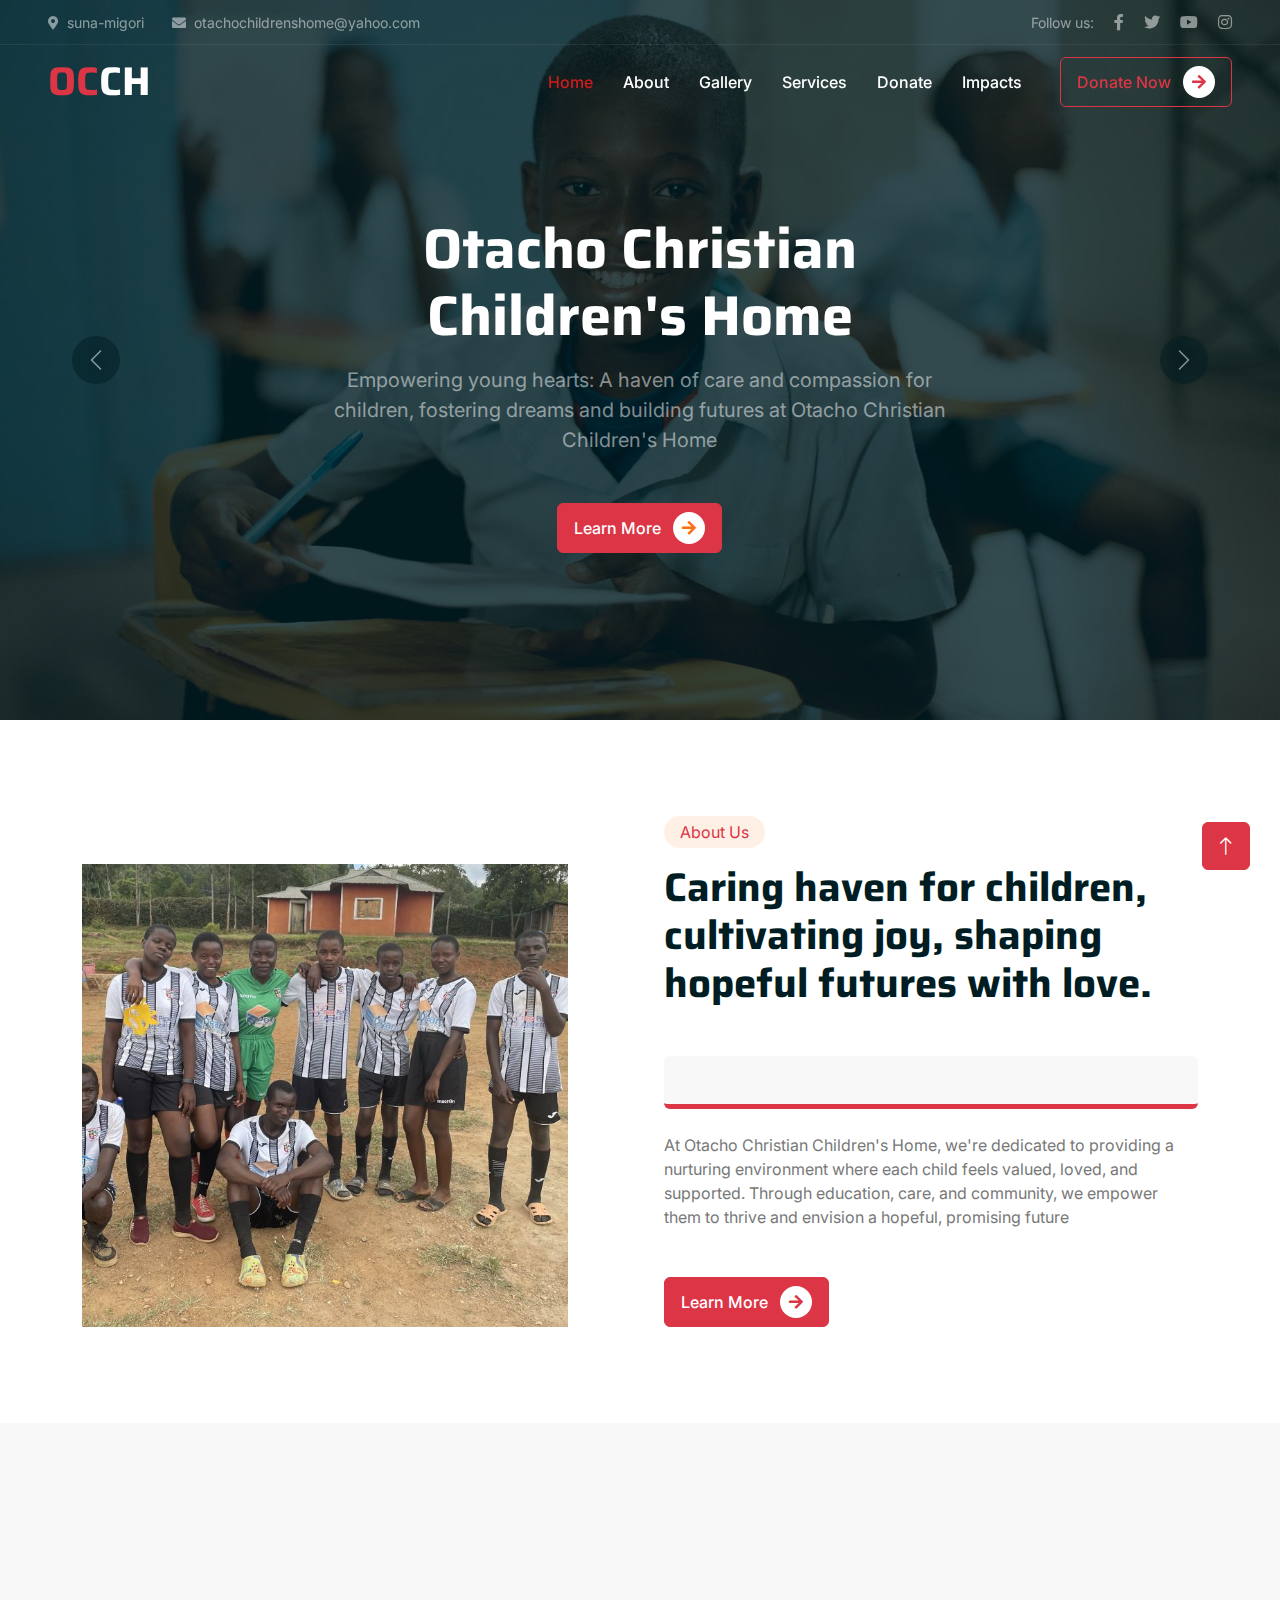
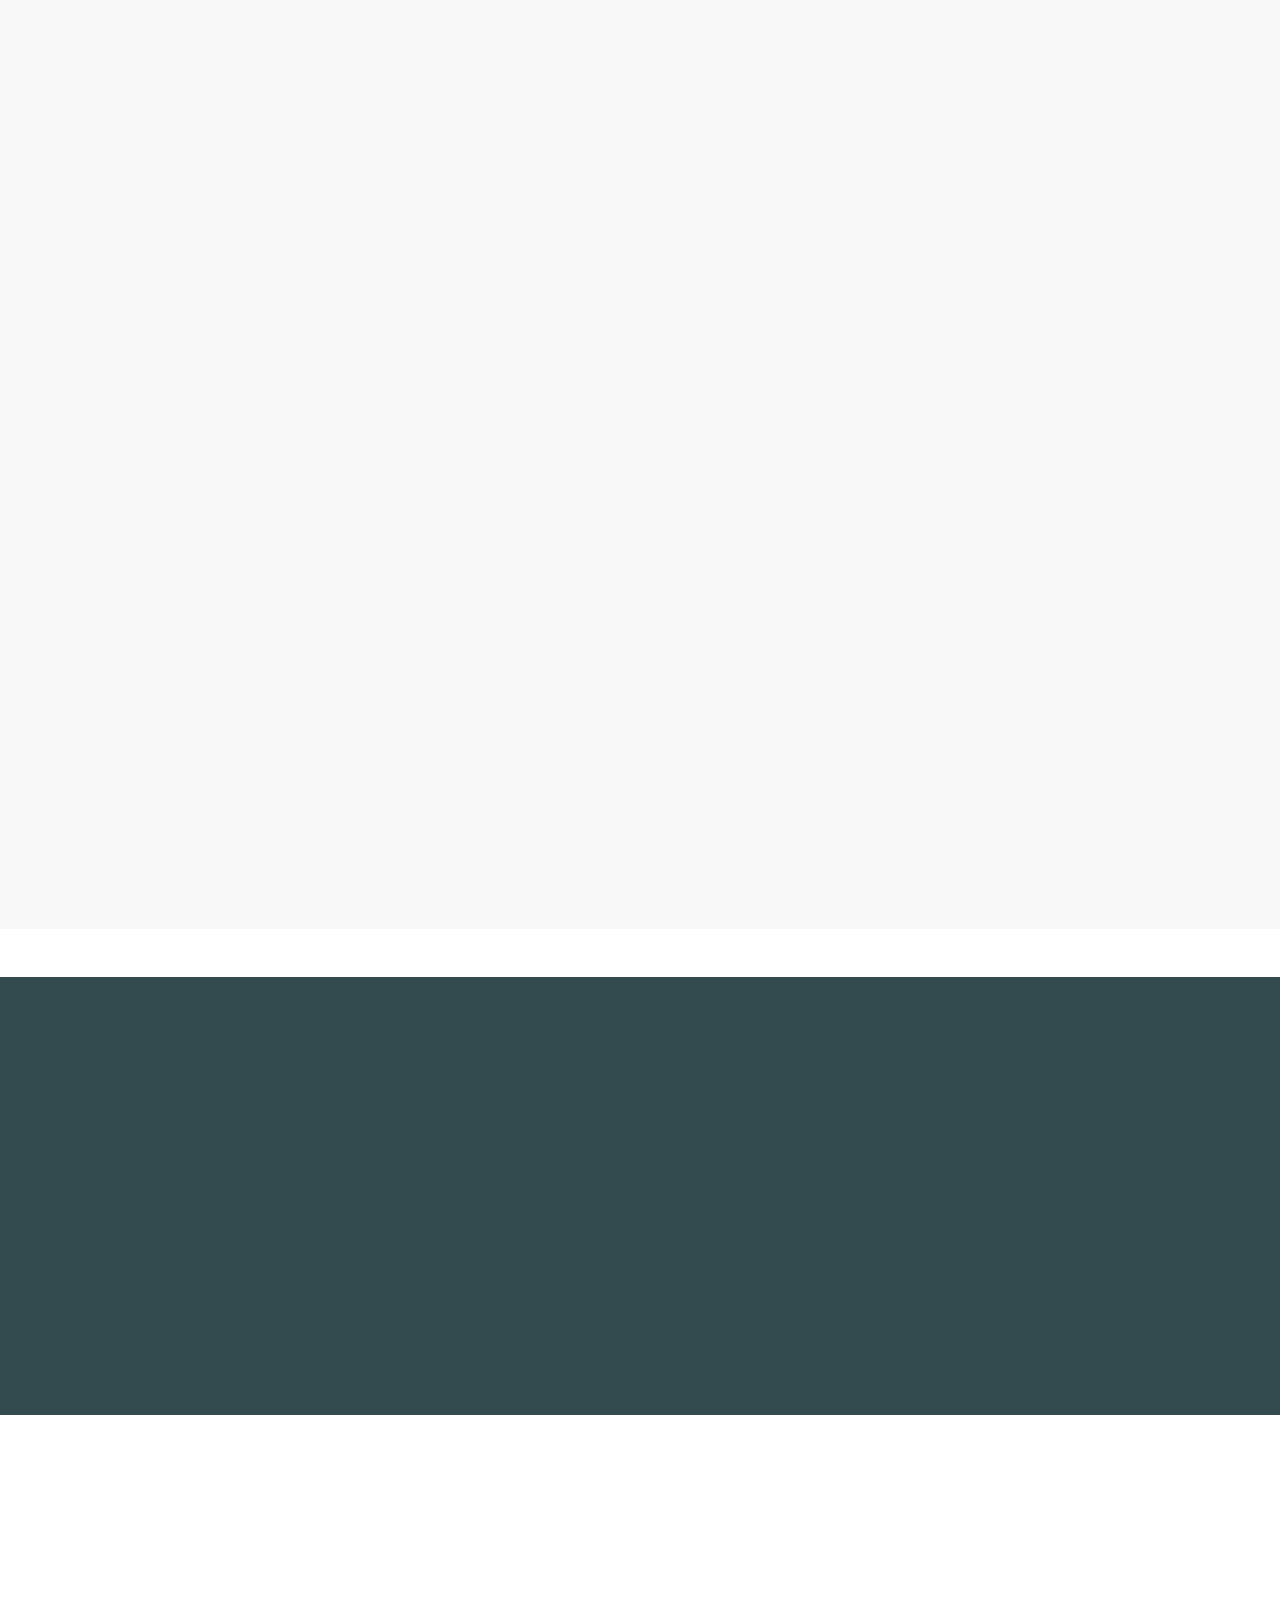
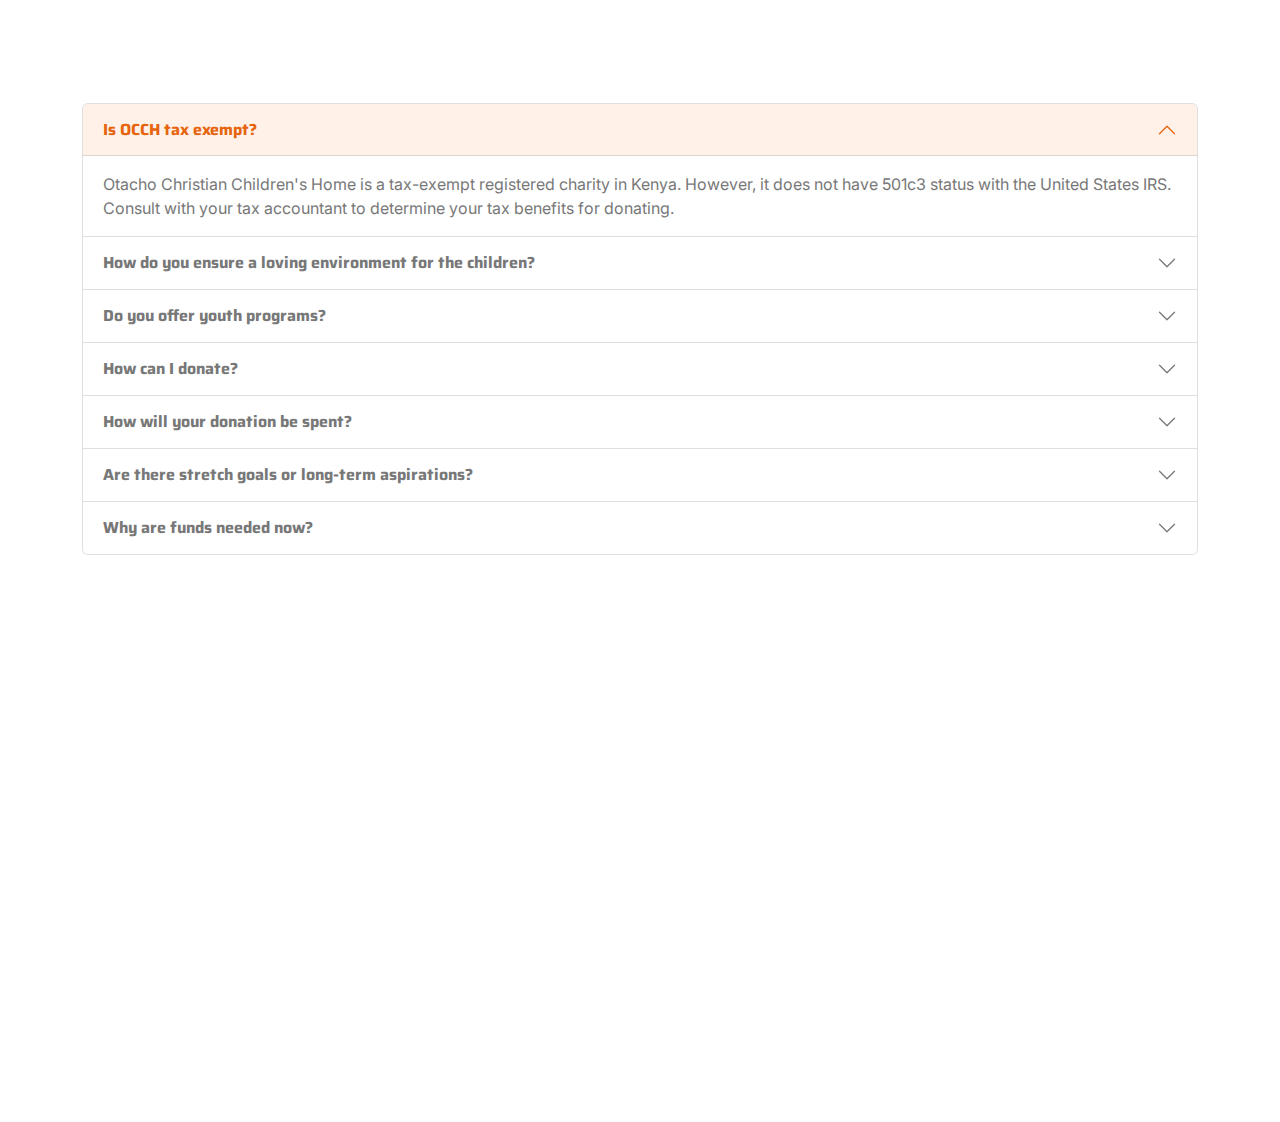
==== commit a80c9f8b: "meta updates" ====
--- a/index.html
+++ b/index.html
@@ -5,8 +5,9 @@
     <meta charset="utf-8">
     <title>Otacho-Christian-Childrens-Home</title>
     <meta content="width=device-width, initial-scale=1.0" name="viewport">
-    <meta content="" name="keywords">
-    <meta content="" name="description">
+    <meta name="title" content="Otacho-Christian-Childrens-Home">
+    <meta name="keywords" content="Otacho, Christian Children's Home, Migori Town, Kenya, orphanage, children's charity, child care, education, empowerment, philanthropy, humanitarian, non-profit, community support">
+    <meta name="description" content="Otacho Christian Children's Home in Migori Town, Kenya, providing a loving and secure environment for orphaned and vulnerable children. Our mission is to nurture, educate, and empower children to build a brighter future. Join us in making a positive impact on the lives of these young ones.">
     <link href="img/favicon.ico" rel="icon">
     <link rel="preconnect" href="https://fonts.googleapis.com">
     <link rel="preconnect" href="https://fonts.gstatic.com" crossorigin>
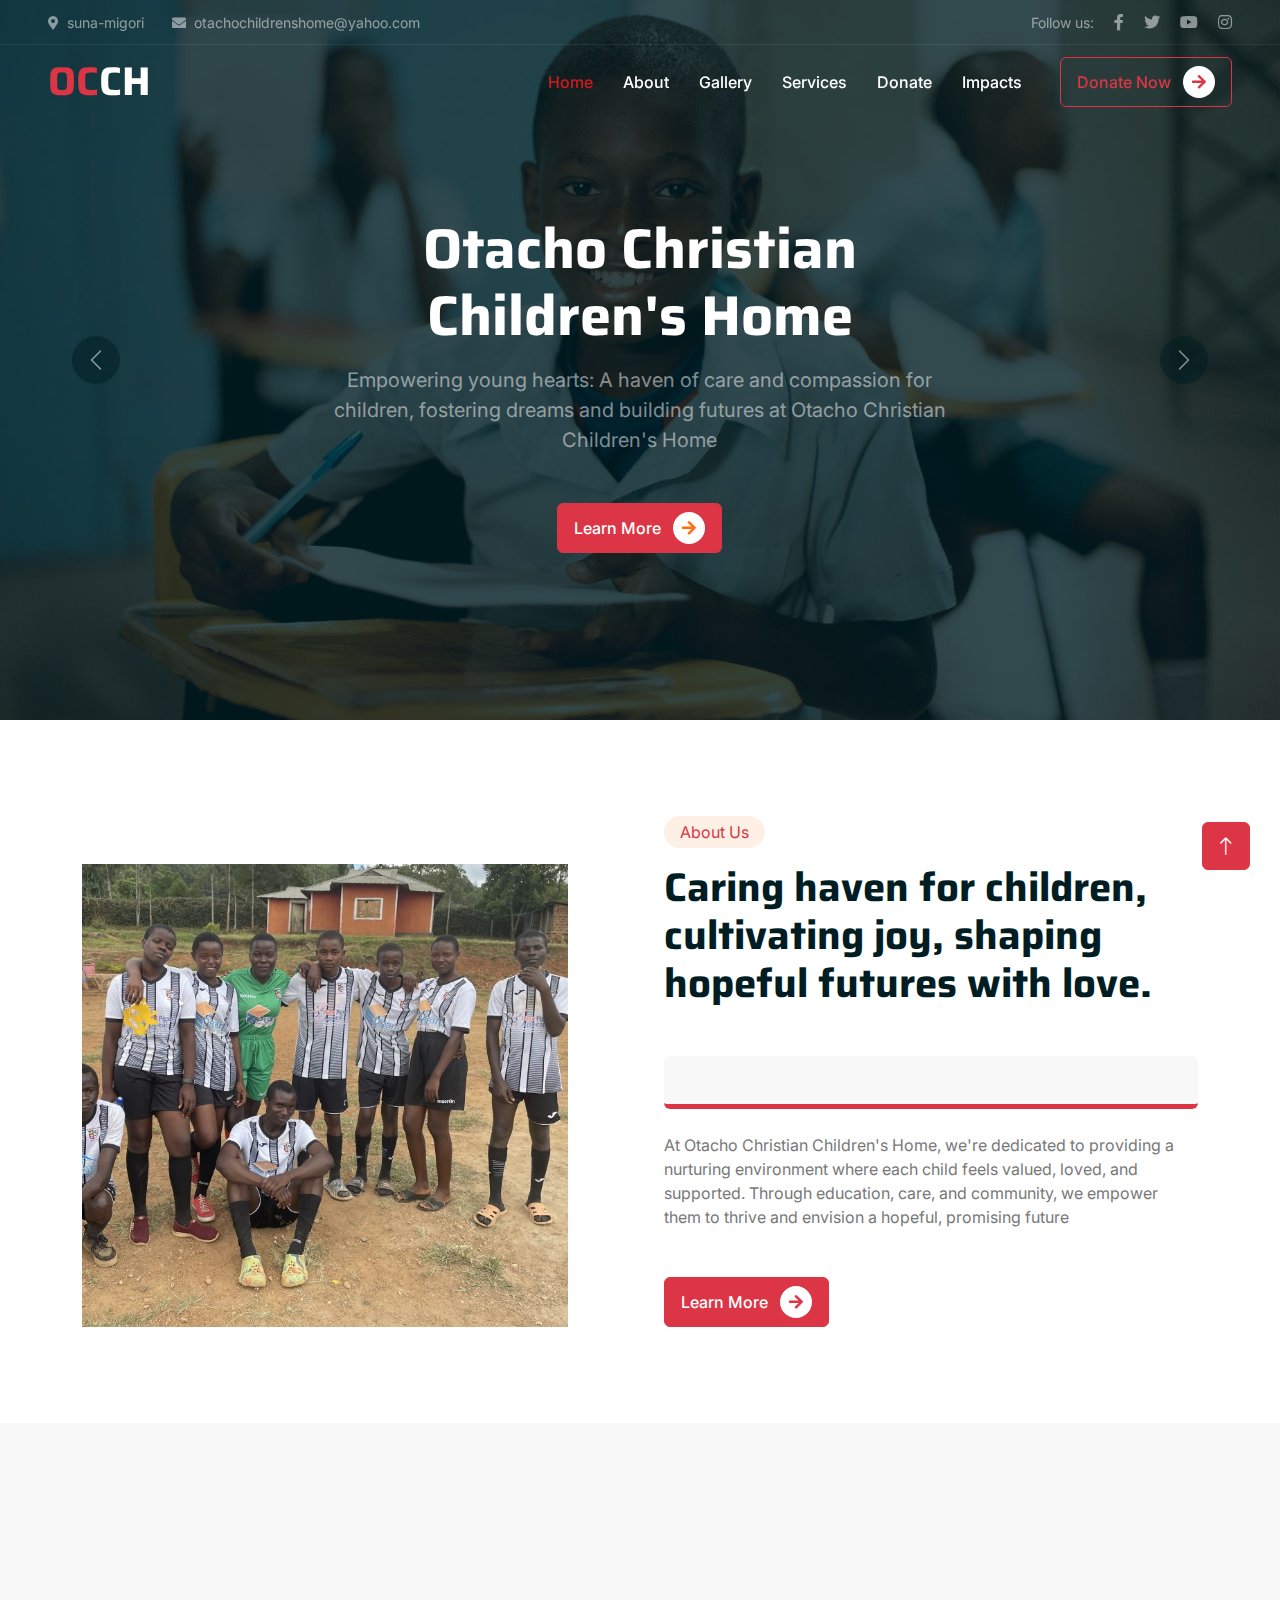
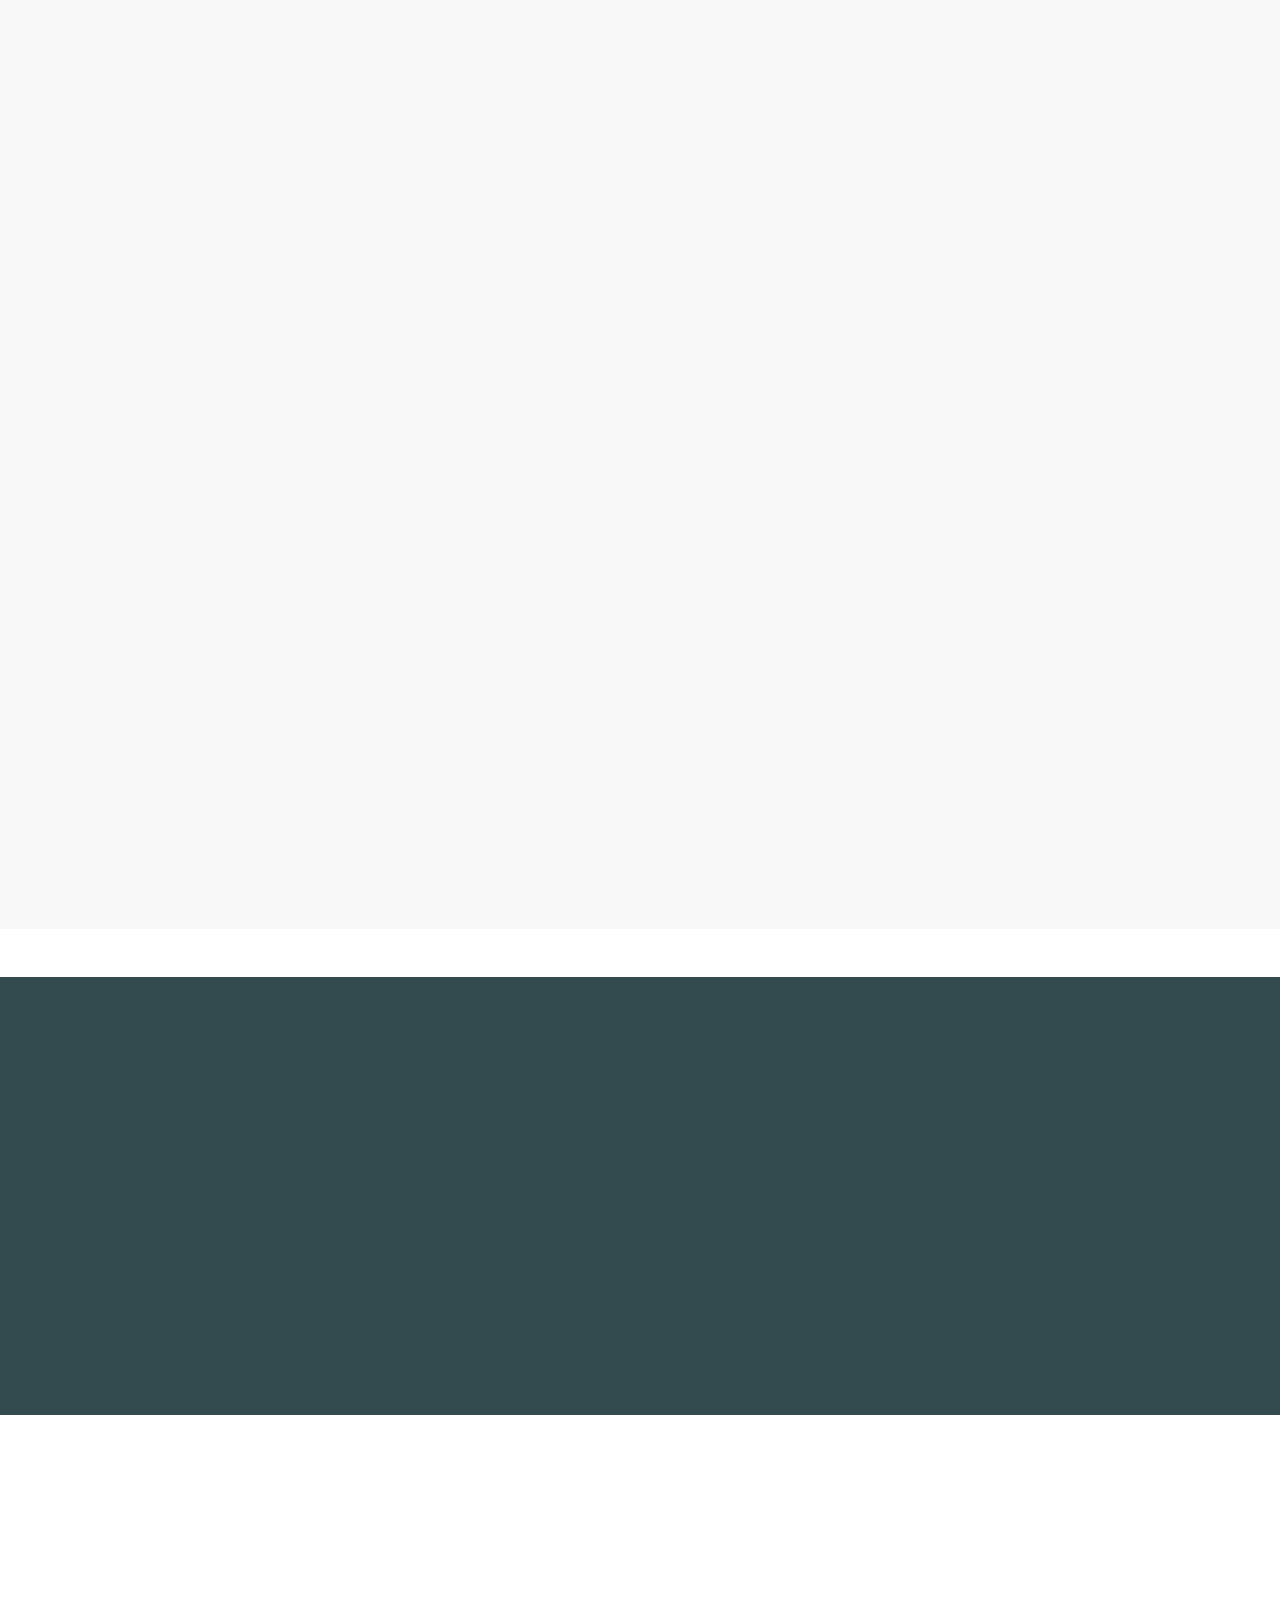
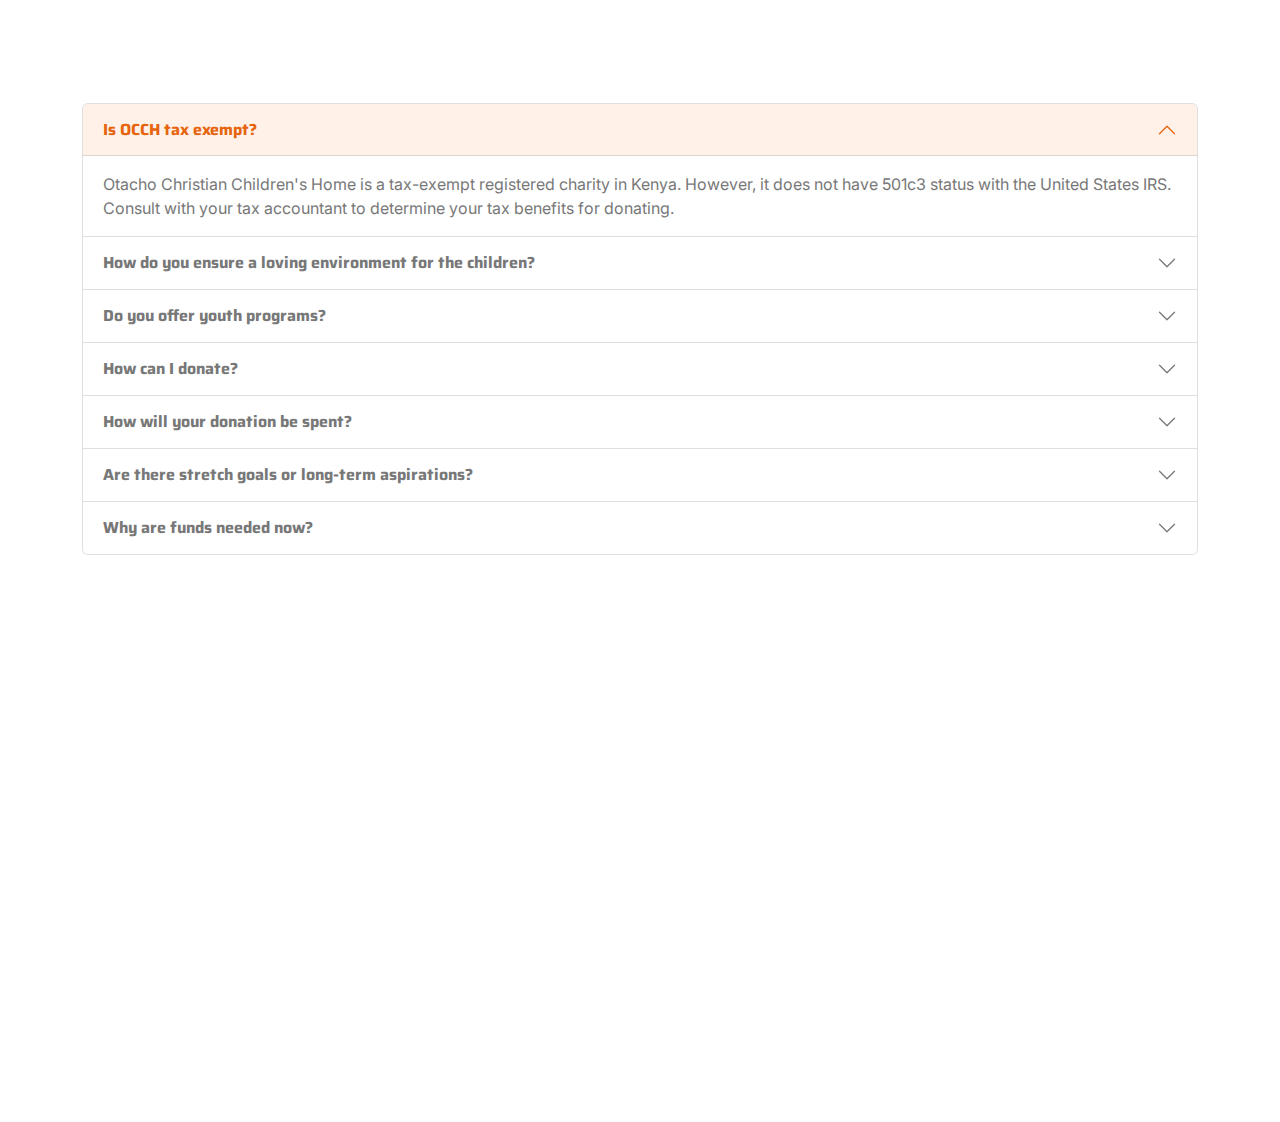
==== commit 5da17a77: "meta updates" ====
--- a/index.html
+++ b/index.html
@@ -6,7 +6,7 @@
     <title>Otacho-Christian-Childrens-Home</title>
     <meta content="width=device-width, initial-scale=1.0" name="viewport">
     <meta name="title" content="Otacho-Christian-Childrens-Home">
-    <meta name="keywords" content="Otacho, Christian Children's Home, Migori Town, Kenya, orphanage, children's charity, child care, education, empowerment, philanthropy, humanitarian, non-profit, community support">
+    <meta name="keywords" content="Otacho, Christian Children's Home, Migori Town, Kenya, orphanage, children's charity, child care, education, empowerment, philanthropy, humanitarian, non-profit, community support, OCCH">
     <meta name="description" content="Otacho Christian Children's Home in Migori Town, Kenya, providing a loving and secure environment for orphaned and vulnerable children. Our mission is to nurture, educate, and empower children to build a brighter future. Join us in making a positive impact on the lives of these young ones.">
     <link href="img/favicon.ico" rel="icon">
     <link rel="preconnect" href="https://fonts.googleapis.com">
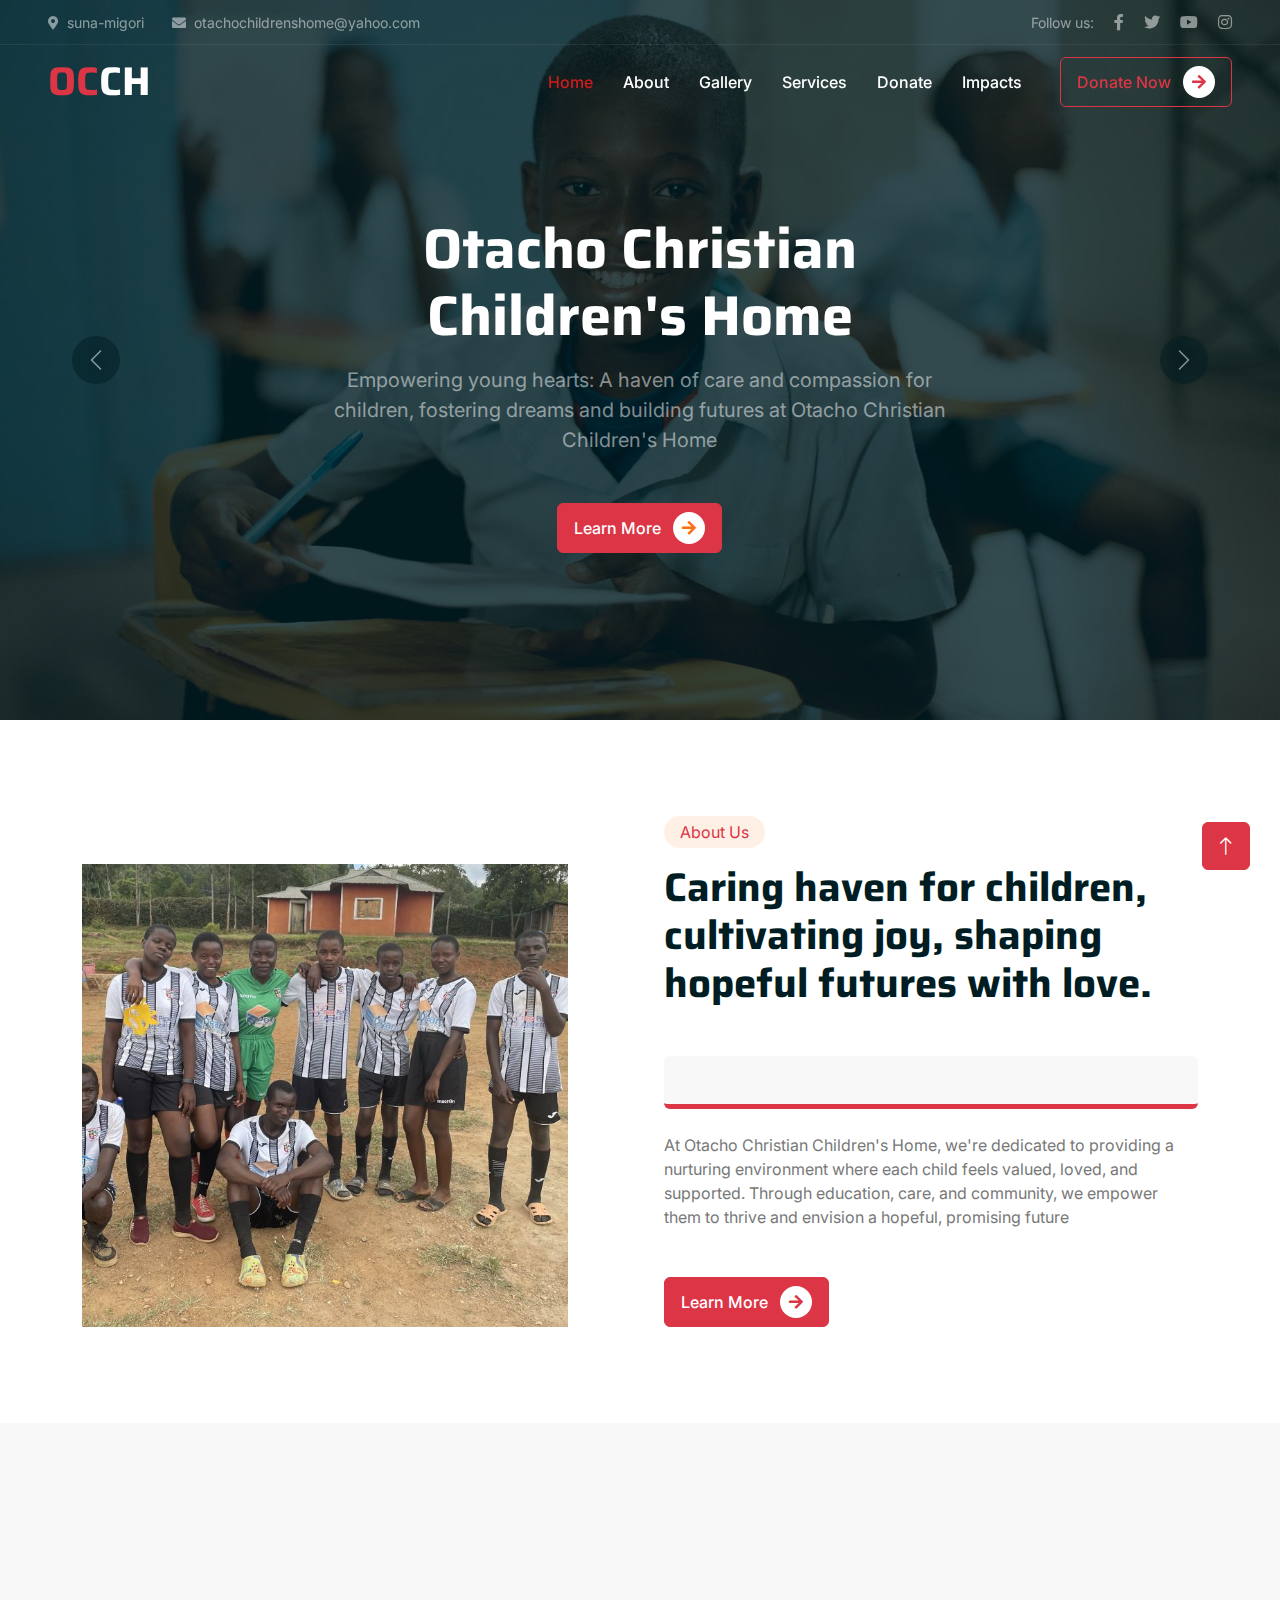
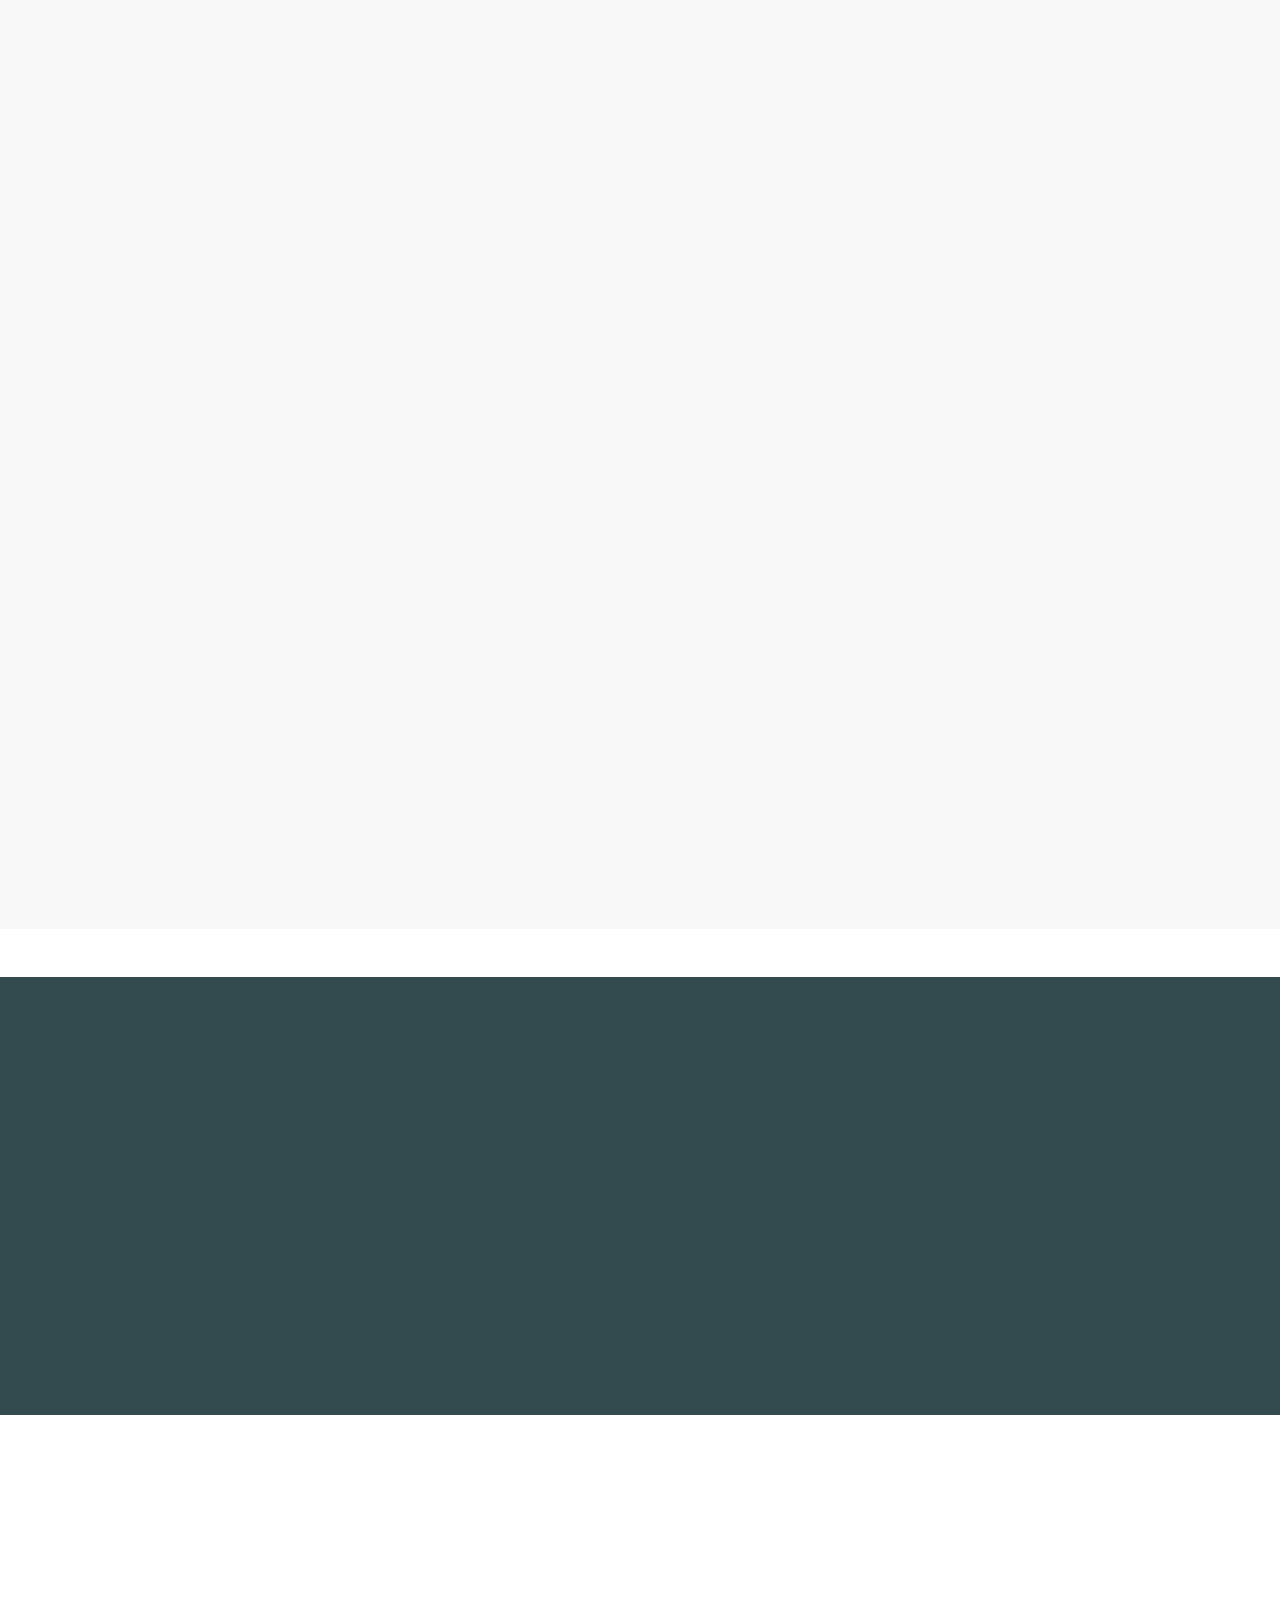
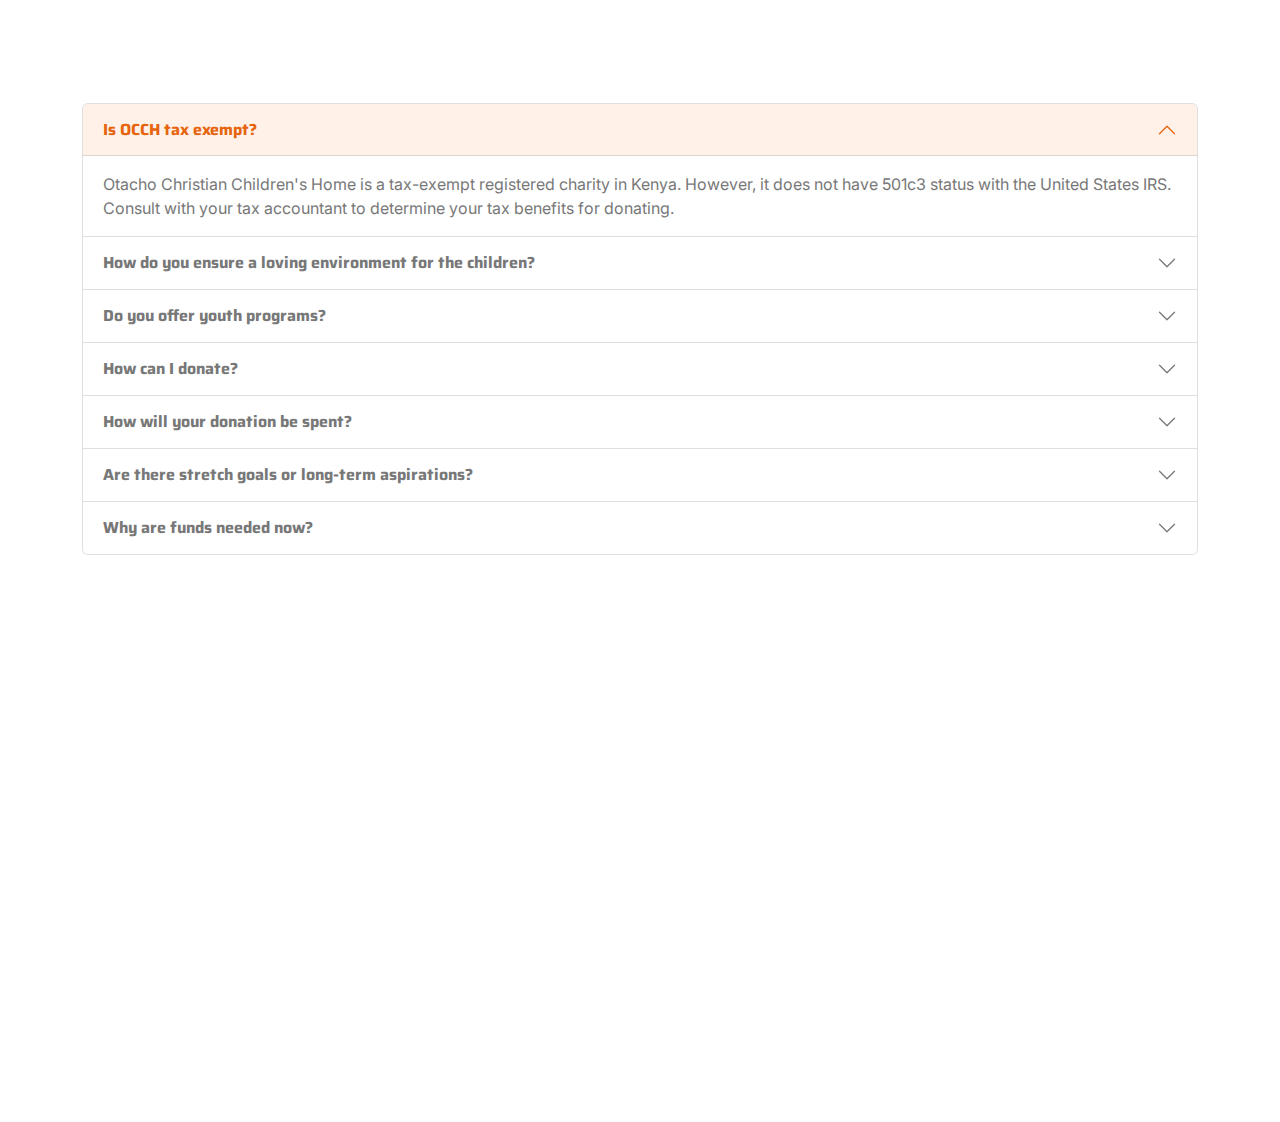
==== commit f9233dc4: "meta updates" ====
--- a/index.html
+++ b/index.html
@@ -8,7 +8,7 @@
     <meta name="title" content="Otacho-Christian-Childrens-Home">
     <meta name="keywords" content="Otacho, Christian Children's Home, Migori Town, Kenya, orphanage, children's charity, child care, education, empowerment, philanthropy, humanitarian, non-profit, community support, OCCH">
     <meta name="description" content="Otacho Christian Children's Home in Migori Town, Kenya, providing a loving and secure environment for orphaned and vulnerable children. Our mission is to nurture, educate, and empower children to build a brighter future. Join us in making a positive impact on the lives of these young ones.">
-    <link href="img/favicon.ico" rel="icon">
+    <link href="/img/favicon.ico" rel="icon">
     <link rel="preconnect" href="https://fonts.googleapis.com">
     <link rel="preconnect" href="https://fonts.gstatic.com" crossorigin>
     <link href="https://fonts.googleapis.com/css2?family=Inter:wght@400;500;600&family=Saira:wght@500;600;700&display=swap" rel="stylesheet"> 
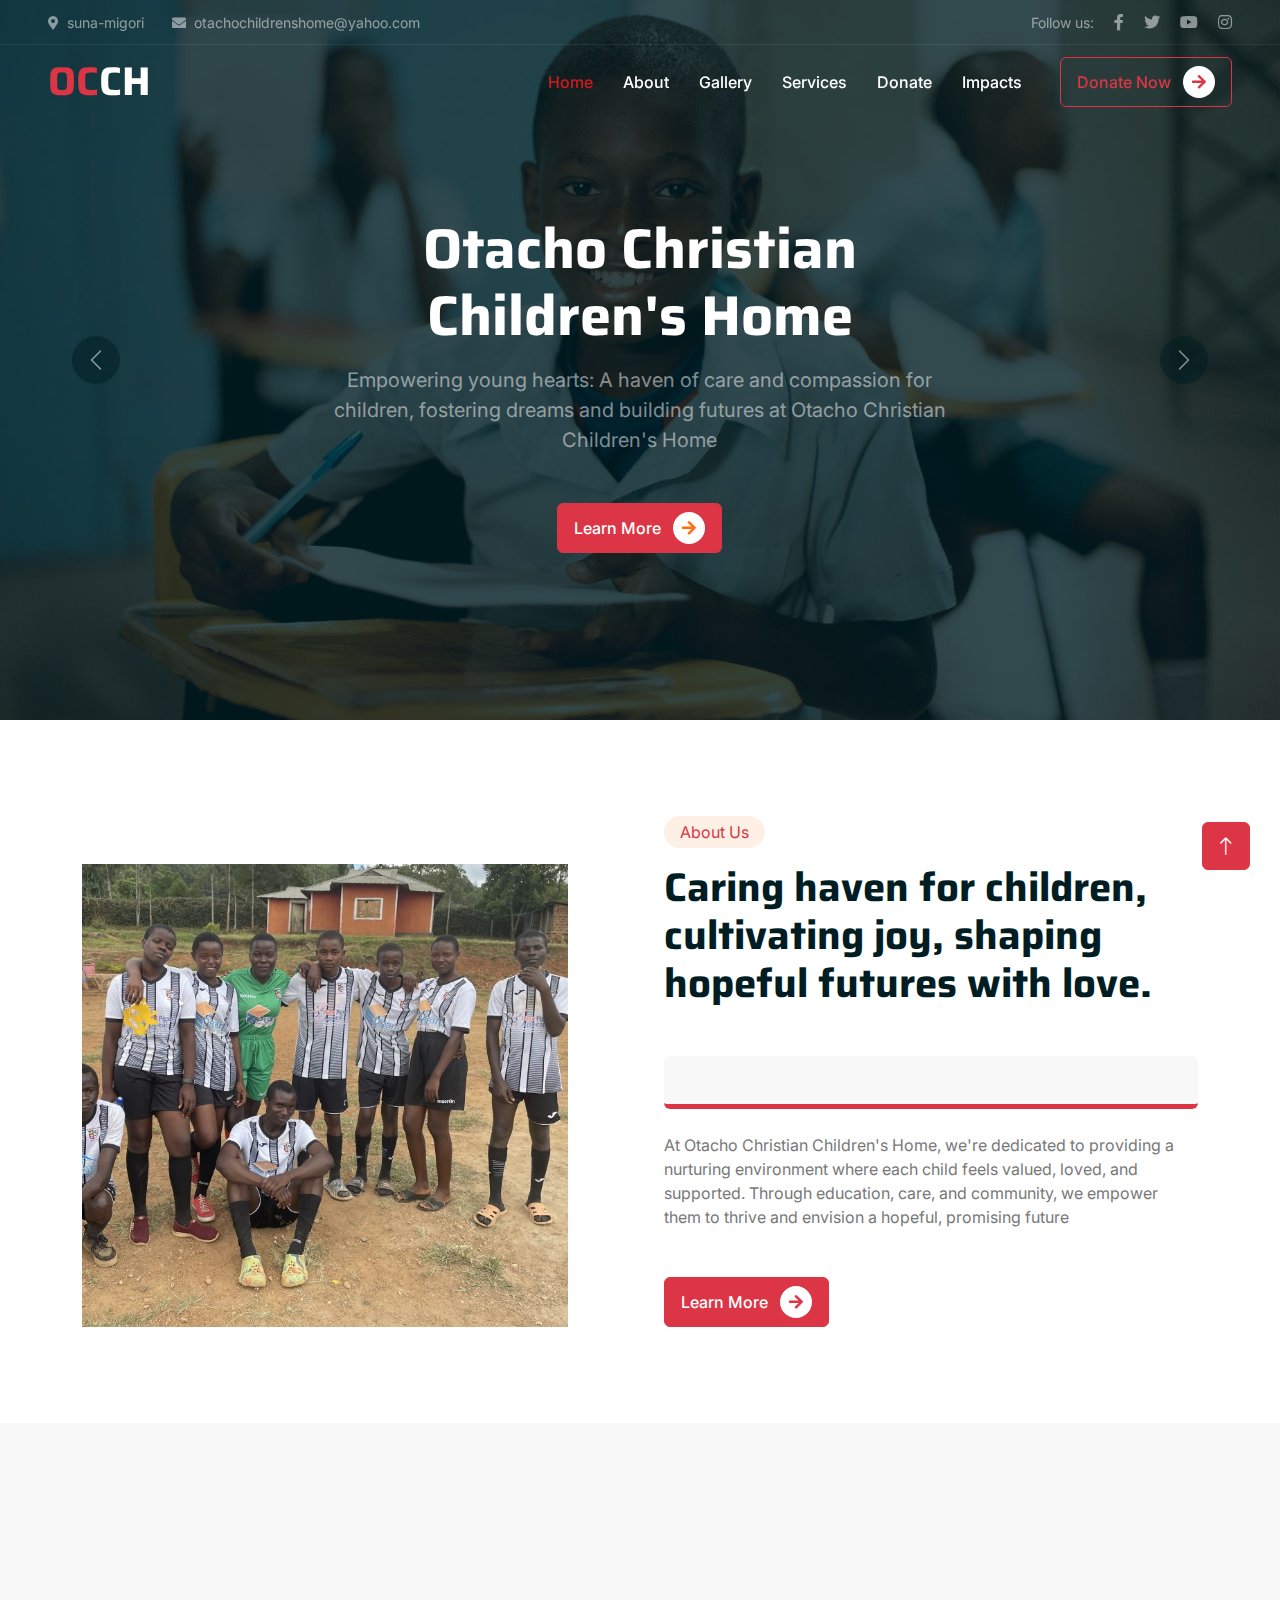
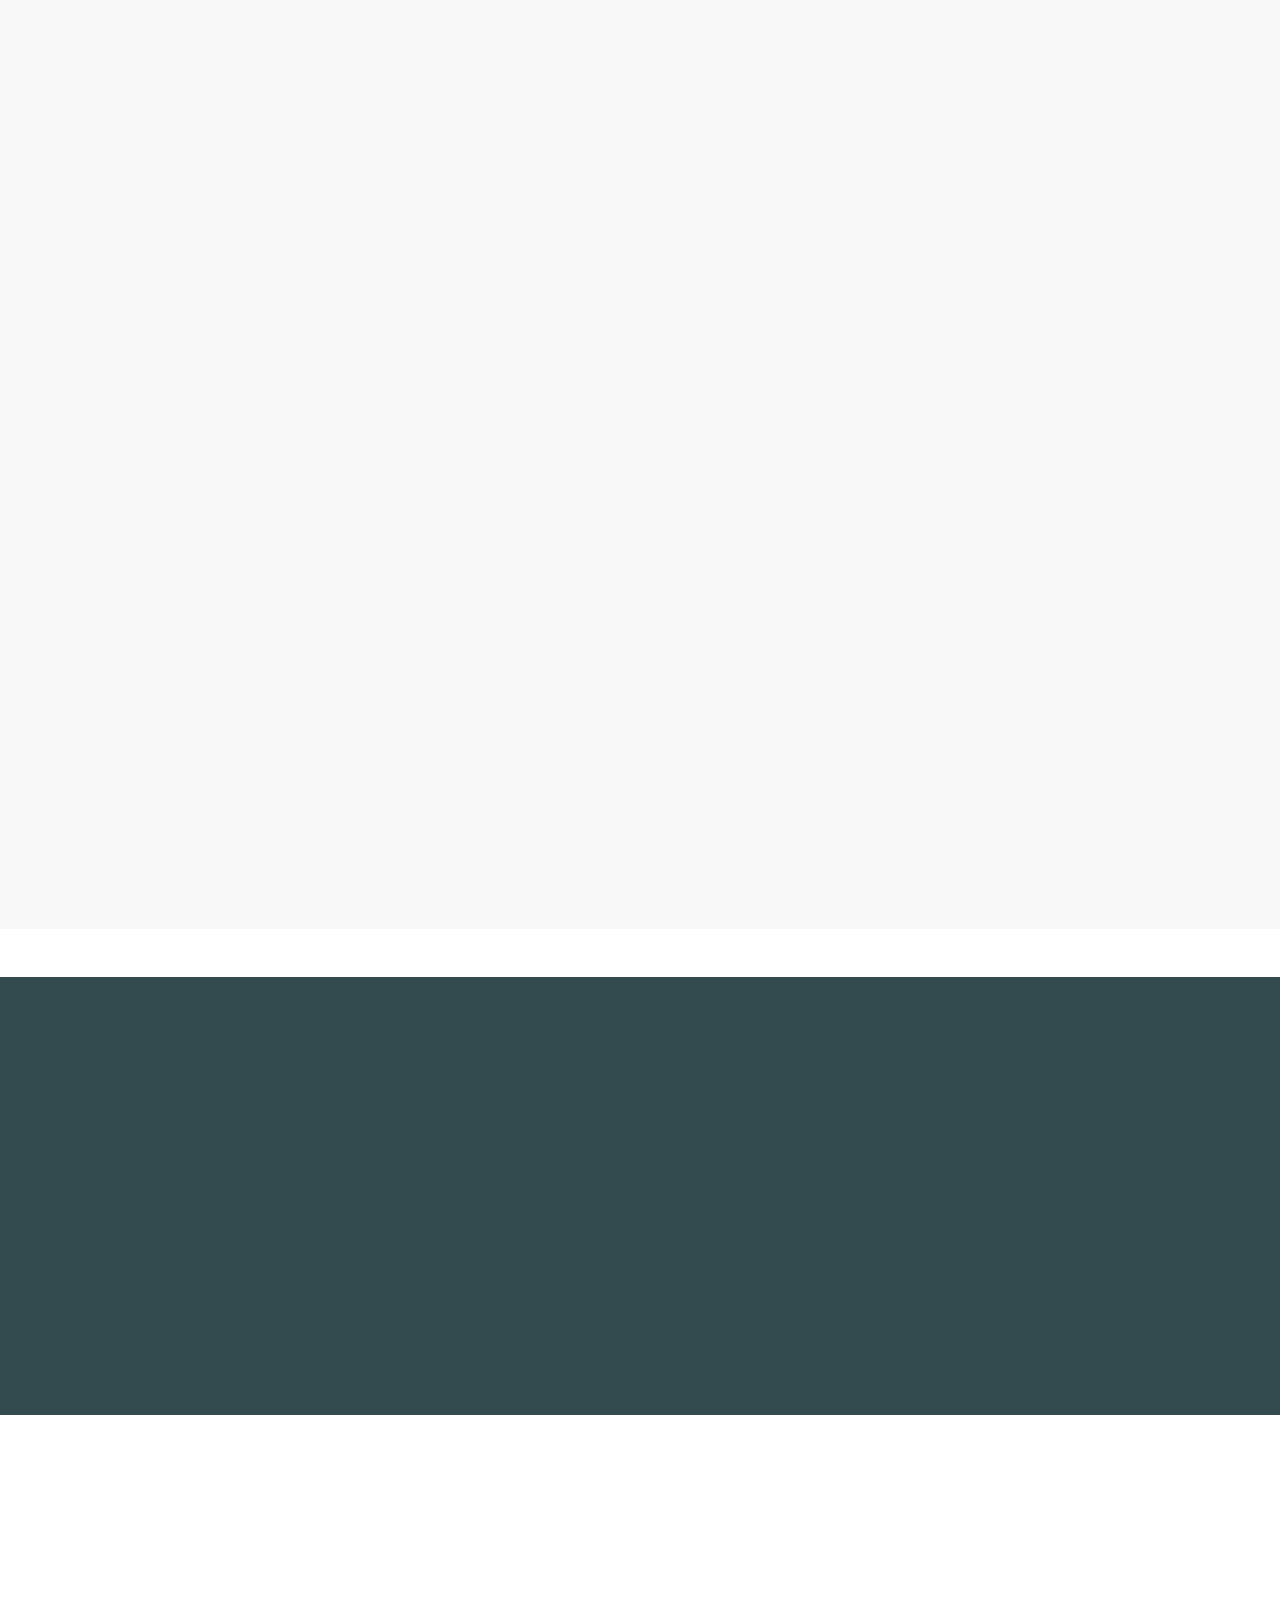
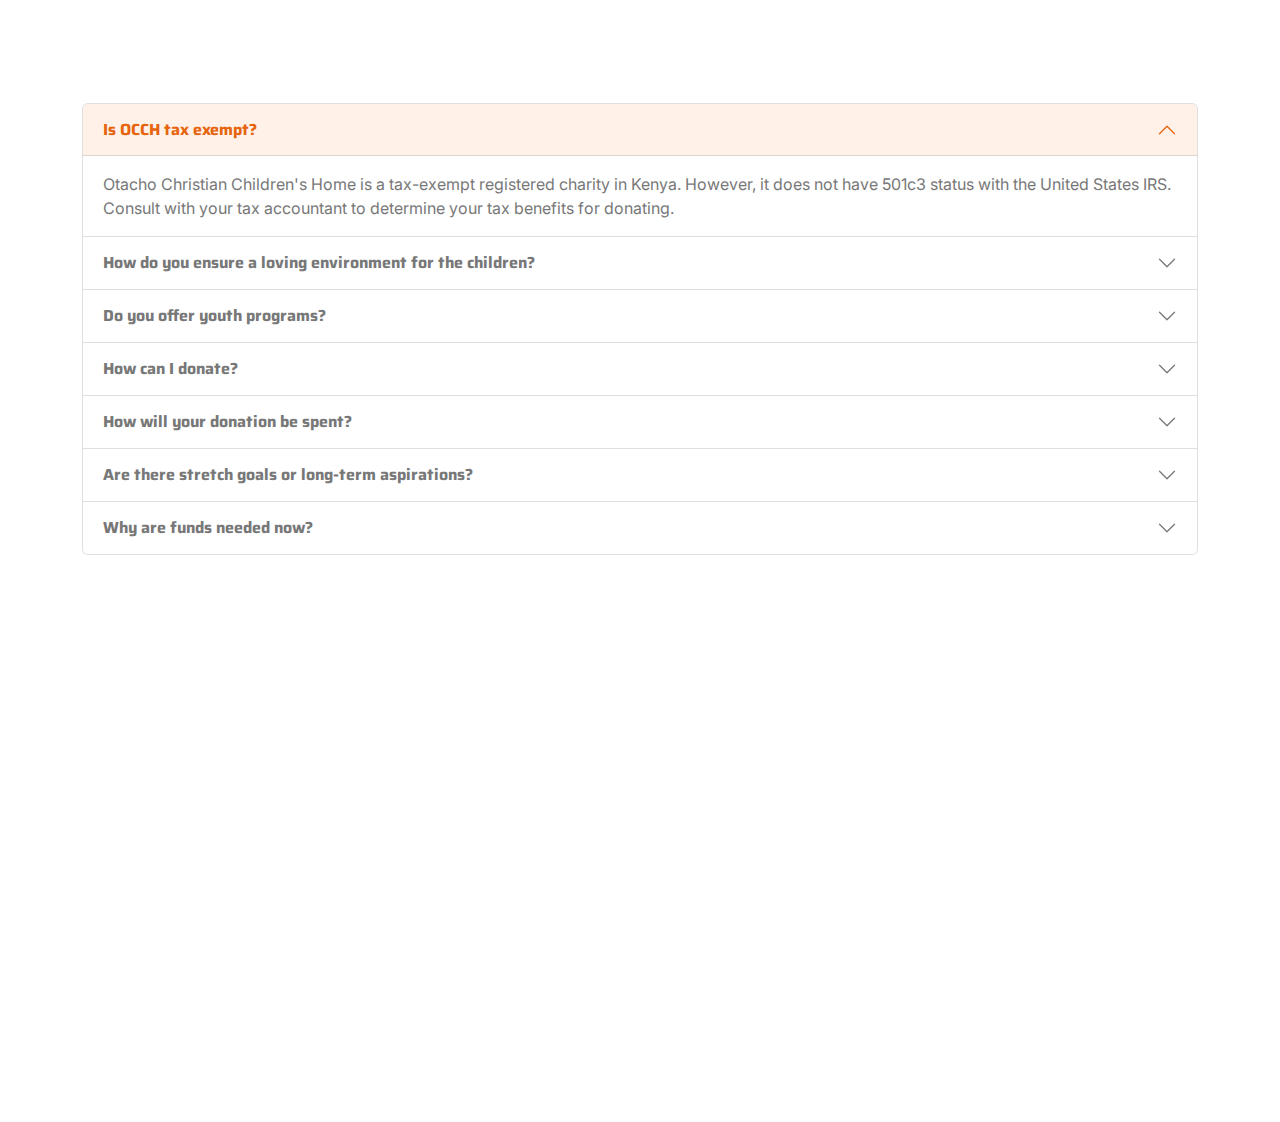
==== commit 139a0a92: "title change on index" ====
--- a/index.html
+++ b/index.html
@@ -3,7 +3,7 @@
 
 <head>
     <meta charset="utf-8">
-    <title>Otacho-Christian-Childrens-Home</title>
+    <title>Otacho Hands Of Grace</title>
     <meta content="width=device-width, initial-scale=1.0" name="viewport">
     <meta name="title" content="Otacho-Christian-Childrens-Home">
     <meta name="keywords" content="Otacho, Christian Children's Home, Migori Town, Kenya, orphanage, children's charity, child care, education, empowerment, philanthropy, humanitarian, non-profit, community support, OCCH">
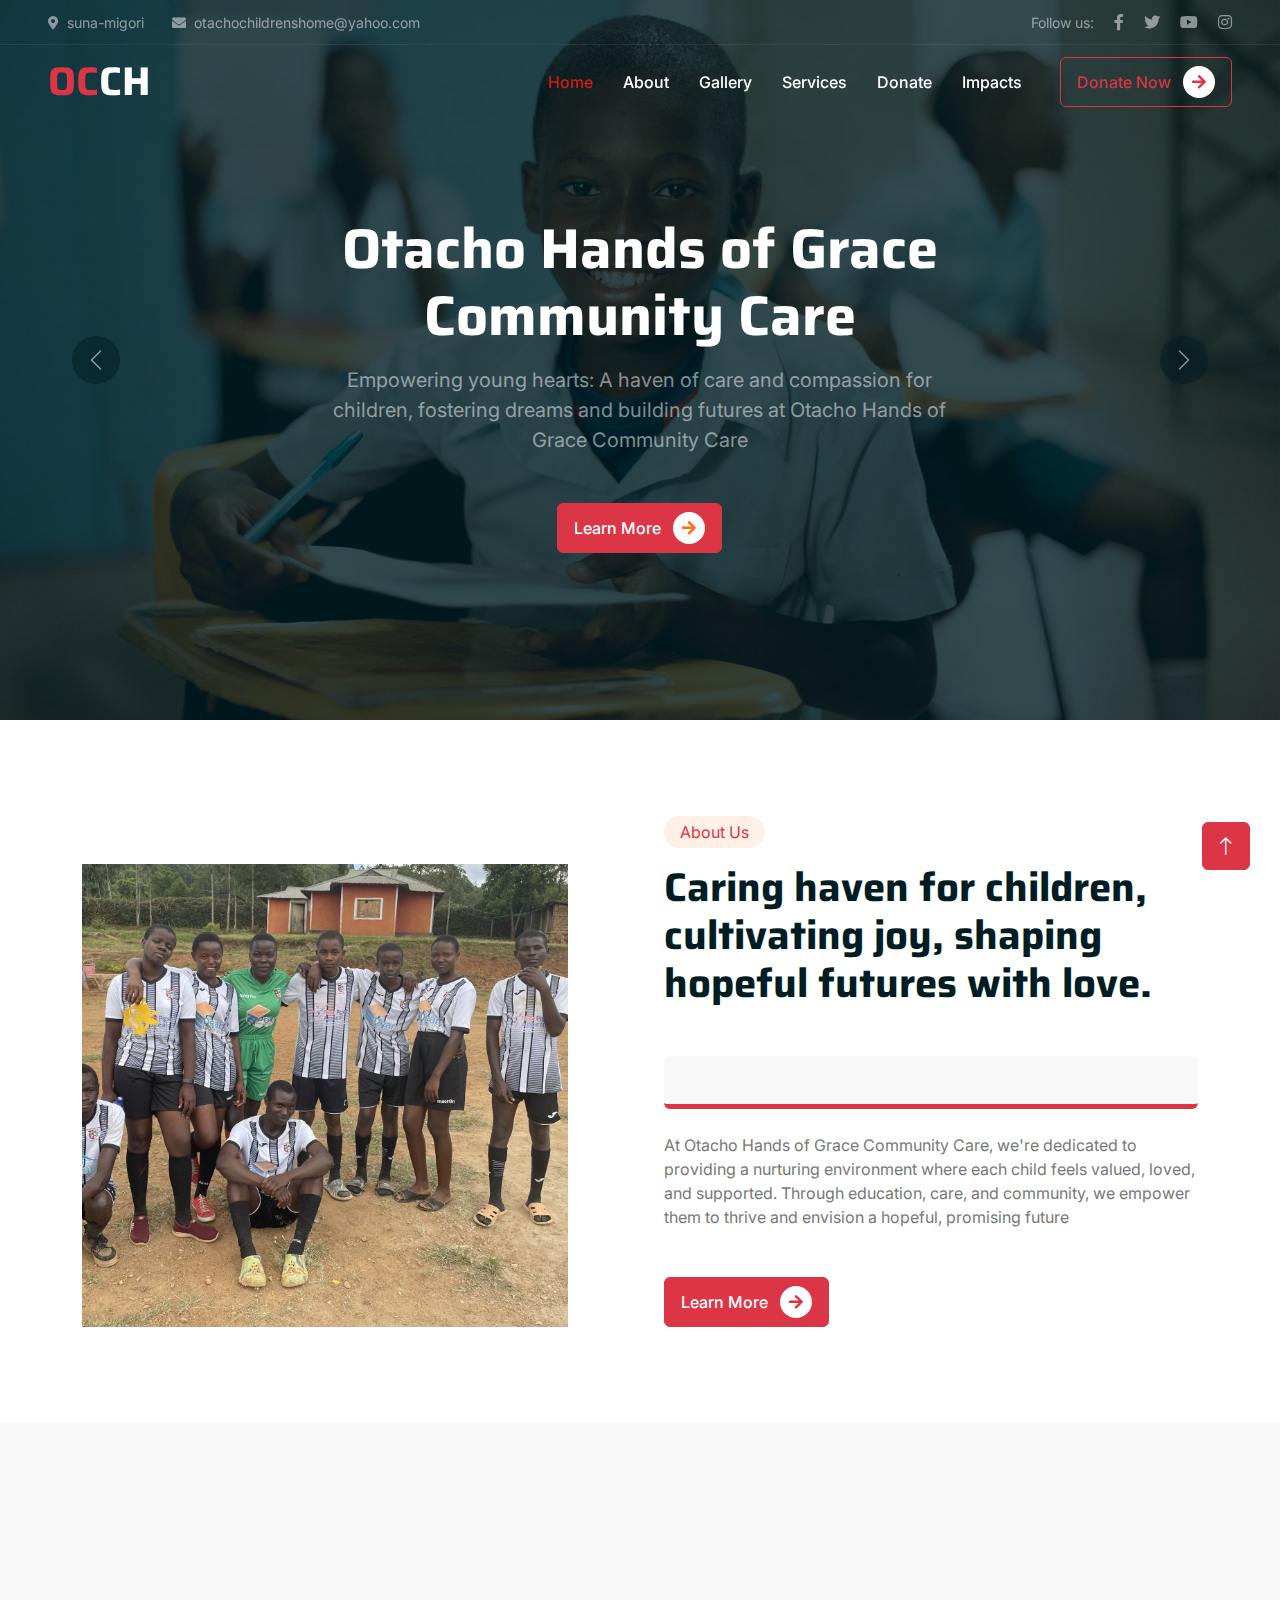
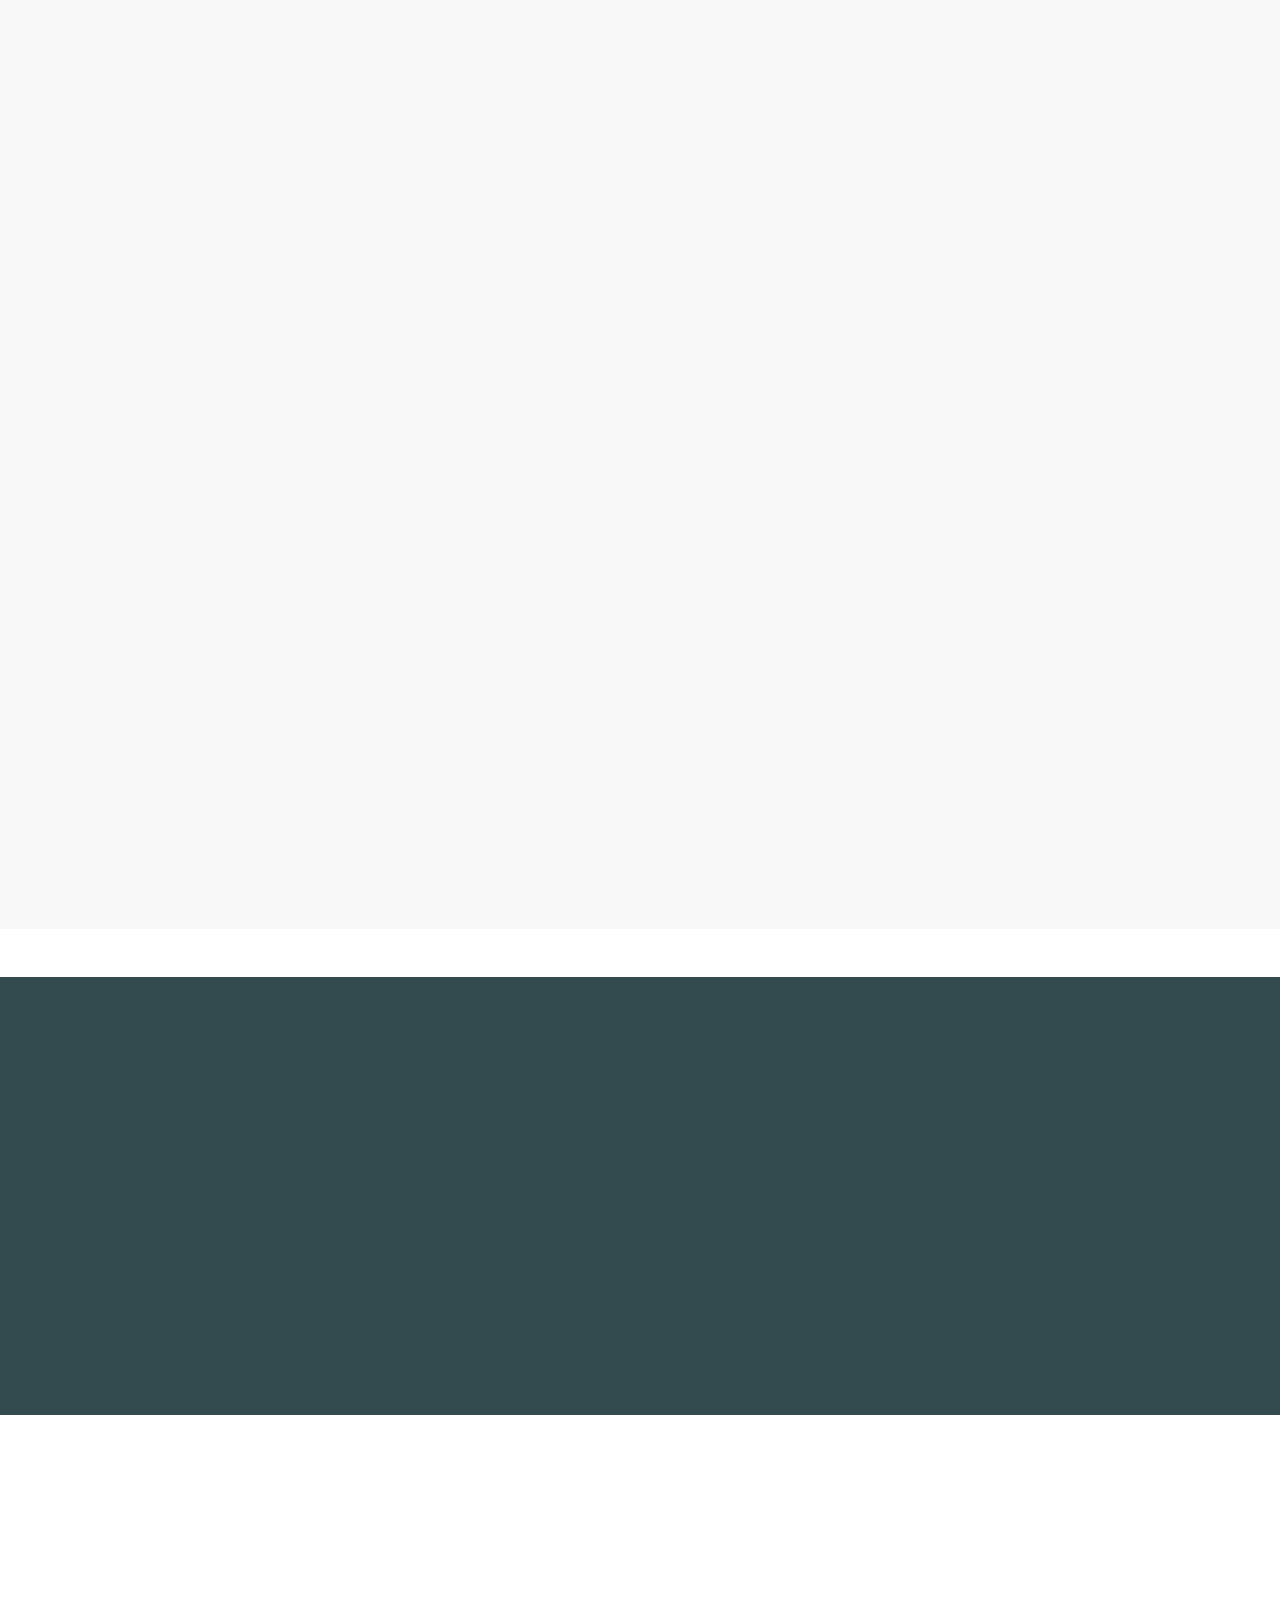
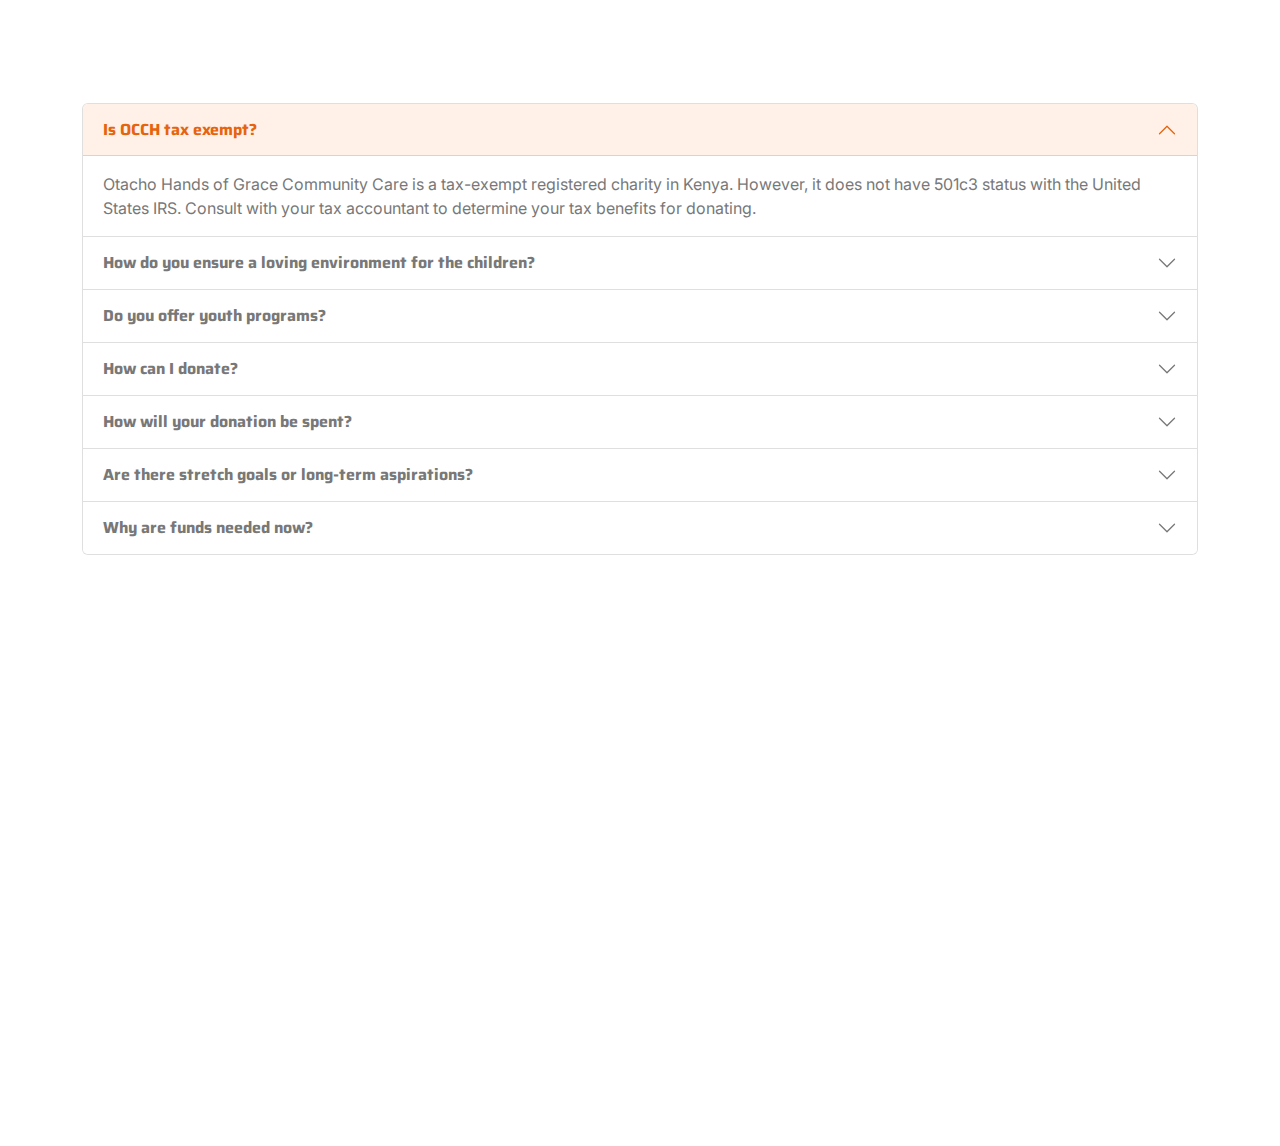
==== commit afe89c65: "update" ====
--- a/index.html
+++ b/index.html
@@ -94,8 +94,8 @@
                         <div class="container">
                             <div class="row justify-content-center">
                                 <div class="col-lg-7 pt-5">
-                                    <h1 class="display-4 text-white mb-3 animated slideInDown">Otacho Christian Children's Home</h1>
-                                    <p class="fs-5 text-white-50 mb-5 animated slideInDown">Empowering young hearts: A haven of care and compassion for children, fostering dreams and building futures at Otacho Christian Children's Home</p>
+                                    <h1 class="display-4 text-white mb-3 animated slideInDown">Otacho Hands of Grace Community Care</h1>
+                                    <p class="fs-5 text-white-50 mb-5 animated slideInDown">Empowering young hearts: A haven of care and compassion for children, fostering dreams and building futures at Otacho Hands of Grace Community Care</p>
                                     <a class="btn btn-danger py-2 px-3 animated slideInDown" href="about.html">
                                         Learn More
                                         <div class="d-inline-flex btn-sm-square bg-white text-primary rounded-circle ms-2">
@@ -160,7 +160,7 @@
                             <!--<p class="text-dark mb-2">Dreamt of a haven for every child; now, Otacho flourishes with love and possibilities</p>
                             <span class="text-danger">Nashon Ouma, Founder</span>-->
                         </div>
-                        <p class="mb-5">At Otacho Christian Children's Home, we're dedicated to providing a nurturing environment where each child feels valued, loved, and supported. Through education, care, and community, we empower them to thrive and envision a hopeful, promising future</p>
+                        <p class="mb-5">At Otacho Hands of Grace Community Care, we're dedicated to providing a nurturing environment where each child feels valued, loved, and supported. Through education, care, and community, we empower them to thrive and envision a hopeful, promising future</p>
                         <a class="btn btn-danger py-2 px-3 me-3" href="about.html">
                             Learn More
                             <div class="d-inline-flex btn-sm-square bg-white text-danger rounded-circle ms-2">
@@ -196,7 +196,7 @@
                                 <small>Mission</small>
                             </div>
                             <h5 class="mb-3">Save every child in need </h5>
-                            <p>At Otacho Christian Children's Home, our mission is to create a transformative haven where vulnerable children receive unwavering love, holistic care, and quality education. We aim to empower them with the skills and confidence needed to break the cycle of poverty, fostering a future filled with hope and opportunity.</p>
+                            <p>At Otacho Hands of Grace Community Care, our mission is to create a transformative haven where vulnerable children receive unwavering love, holistic care, and quality education. We aim to empower them with the skills and confidence needed to break the cycle of poverty, fostering a future filled with hope and opportunity.</p>
                          <!--  <div class="causes-progress bg-light p-3 pt-2">
                                 <div class="d-flex justify-content-between">
                                     <p class="text-dark">$10,000 <small class="text-body">Goal</small></p>
@@ -229,7 +229,7 @@
                                 <small>Vision</small>
                             </div>
                             <h5 class="mb-3">Nurture a community</h5>
-                            <p>Our vision at Otacho Christian Children's Home is to build a nurturing community where every child discovers their potential, experiences boundless love, and achieves dreams. We strive for a future where our children become empowered contributors to society, breaking the cycle of adversity and flourishing as compassionate, capable individuals.</p>
+                            <p>Our vision at Otacho Hands of Grace Community Care is to build a nurturing community where every child discovers their potential, experiences boundless love, and achieves dreams. We strive for a future where our children become empowered contributors to society, breaking the cycle of adversity and flourishing as compassionate, capable individuals.</p>
                             <div class="causes-progress bg-light p-3 pt-2">
                                 <!--<div class="d-flex justify-content-between">
                                     <p class="text-dark">$10,000 <small class="text-body">Goal</small></p>
@@ -262,7 +262,7 @@
                                 <small>Goals</small>
                             </div>
                             <h5 class="mb-3">Ensure Healthy Lives</h5>
-                            <p>At Otacho Christian Children's Home, our goals include providing a safe haven, quality education, and comprehensive care to empower children. We aim to break the cycle of disadvantage, fostering self-reliance, and cultivating a community where each child can thrive and reach their fullest potential.</p>
+                            <p>At Otacho Hands of Grace Community Care, our goals include providing a safe haven, quality education, and comprehensive care to empower children. We aim to break the cycle of disadvantage, fostering self-reliance, and cultivating a community where each child can thrive and reach their fullest potential.</p>
                             <div class="causes-progress bg-light p-3 pt-2">
                              <!--   <div class="d-flex justify-content-between">
                                     <p class="text-dark">$10,000 <small class="text-body">Goal</small></p>
@@ -293,60 +293,6 @@
     </div>
     <!-- Causes End -->
 
-
-    <!-- Service
-    <div class="container-xxl py-5">
-        <div class="container">
-            <div class="text-center mx-auto mb-5 wow fadeInUp" data-wow-delay="0.1s" style="max-width: 500px;">
-                <div class="d-inline-block rounded-pill bg-secondary text-danger py-1 px-3 mb-3">What We Do</div>
-                <h1 class="display-6 mb-5">Learn More What We Do And Get Involved</h1>
-            </div>
-            <div class="row g-4 justify-content-center">
-                <div class="col-lg-4 col-md-6 wow fadeInUp" data-wow-delay="0.1s">
-                    <div class="service-item bg-white text-center h-100 p-4 p-xl-5">
-                        <img class="img-fluid mb-4" src="img/icons8-man-reading-a-book-48.png" alt="">
-                        <h4 class="mb-3">Child Education</h4>
-                        <p class="mb-4">Tempor ut dolore lorem kasd vero ipsum sit eirmod sit. Ipsum diam justo sed vero dolor duo.</p>
-                        <a class="btn btn-outline-danger px-3" href="">
-                            Learn More
-                            <div class="d-inline-flex btn-sm-square bg-danger text-white rounded-circle ms-2">
-                                <i class="fa fa-arrow-right"></i>
-                            </div>
-                        </a>
-                    </div>
-                </div>
-                <div class="col-lg-4 col-md-6 wow fadeInUp" data-wow-delay="0.3s">
-                    <div class="service-item bg-white text-center h-100 p-4 p-xl-5">
-                        <img class="img-fluid mb-4" src="img/icons8-hospital-64.png" alt="">
-                        <h4 class="mb-3">Medical Treatment</h4>
-                        <p class="mb-4">Tempor ut dolore lorem kasd vero ipsum sit eirmod sit. Ipsum diam justo sed vero dolor duo.</p>
-                        <a class="btn btn-outline-danger px-3" href="">
-                            Learn More
-                            <div class="d-inline-flex btn-sm-square bg-danger text-white rounded-circle ms-2">
-                                <i class="fa fa-arrow-right"></i>
-                            </div>
-                        </a>
-                    </div>
-                </div>
-                <div class="col-lg-4 col-md-6 wow fadeInUp" data-wow-delay="0.5s">
-                    <div class="service-item bg-white text-center h-100 p-4 p-xl-5">
-                        <img class="img-fluid mb-4" src="img/icons8-water-64.png" alt="">
-                        <h4 class="mb-3">Pure Drinking Water</h4>
-                        <p class="mb-4">Tempor ut dolore lorem kasd vero ipsum sit eirmod sit. Ipsum diam justo sed vero dolor duo.</p>
-                        <a class="btn btn-outline-danger px-3" href="">
-                            Learn More
-                            <div class="d-inline-flex btn-sm-square bg-danger text-white rounded-circle ms-2">
-                                <i class="fa fa-arrow-right"></i>
-                            </div>
-                        </a>
-                    </div>
-                </div>
-            </div>
-        </div>
-    </div>
-     Service End -->
-
-
     <!-- Donate Start -->
     <div class="container-fluid donate my-5 py-5" data-parallax="scroll" data-image-src="img/carousel-2.jpg">
         <div class="container py-5">
@@ -360,38 +306,7 @@
                     <div class="h-100 bg-white p-5">
                         <form>
                             <div class="row g-3">
-                               <!--<div class="col-12">
-                                    <div class="form-floating">
-                                        <input type="text" class="form-control bg-light border-0" id="name" placeholder="Your Name">
-                                        <label for="name">Your Name</label>
-                                    </div>
-                                </div>
-                                <div class="col-12">
-                                    <div class="form-floating">
-                                        <input type="email" class="form-control bg-light border-0" id="email" placeholder="Your Email">
-                                        <label for="email">Your Email</label>
-                                    </div>
-                                </div>
-                                <div class="col-12">
-                                    <div class="btn-group d-flex justify-content-around">
-                                        <input type="radio" class="btn-check" name="btnradio" id="btnradio1" checked>
-                                        <label class="btn btn-light py-3" for="btnradio1">$100</label>
-
-                                        <input type="radio" class="btn-check" name="btnradio" id="btnradio2">
-                                        <label class="btn btn-light py-3" for="btnradio2">$200</label>
-
-                                        <input type="radio" class="btn-check" name="btnradio" id="btnradio3">
-                                        <label class="btn btn-light py-3" for="btnradio3">$300</label>
-                                    </div>
-                                </div>
-                                <div class="d-none d-lg-flex ms-2">
-                                    <a class="btn btn-outline-danger py-2 px-3" href="donate.html">
-                                        Donate Now
-                                        <div class="d-inline-flex btn-sm-square bg-white text-danger rounded-circle ms-2">
-                                            <i class="fa fa-arrow-right"></i>
-                                        </div>
-                                    </a>
-                                </div>-->
+            
                                 <div class="col-12">
                                     <button class="btn btn-white px-5" style="height: 60px;">
                                         <a class="btn btn-outline-danger py-2 px-3" href="donate.html">
@@ -427,7 +342,7 @@
                   </h2>
                   <div id="panelsStayOpen-collapseOne" class="accordion-collapse collapse show" aria-labelledby="panelsStayOpen-headingOne">
                     <div class="accordion-body">
-                        Otacho Christian Children's Home is a tax-exempt registered charity in Kenya. However, it does not have 501c3 status with the United States IRS. Consult with your tax accountant to determine your tax benefits for donating.
+                        Otacho Hands of Grace Community Care is a tax-exempt registered charity in Kenya. However, it does not have 501c3 status with the United States IRS. Consult with your tax accountant to determine your tax benefits for donating.
                     </div>
                   </div>
                 </div>
@@ -517,128 +432,16 @@
 
 
     <!-- Team Start
-    <div class="container-xxl py-5">
-        <div class="container">
-            <div class="text-center mx-auto mb-5 wow fadeInUp" data-wow-delay="0.1s" style="max-width: 500px;">
-                <div class="d-inline-block rounded-pill bg-secondary text-danger py-1 px-3 mb-3">Team Members</div>
-                <h1 class="display-6 mb-5">Let's Meet With Our Very Able Staff</h1>
-            </div>
-            <div class="row g-4">
-                <div class="col-lg-3 col-md-6 wow fadeInUp" data-wow-delay="0.1s">
-                    <div class="team-item position-relative rounded overflow-hidden">
-                        <div class="overflow-hidden">
-                            <img class="img-fluid" src="img/team-1.jpg" alt="">
-                        </div>
-                        <div class="team-text bg-light text-center p-4">
-                            <h5>Full Name</h5>
-                            <p class="text-danger">Designation</p>
-                            <div class="team-social text-center">
-                                <a class="btn btn-square" href=""><i class="fab fa-facebook-f"></i></a>
-                                <a class="btn btn-square" href=""><i class="fab fa-twitter"></i></a>
-                                <a class="btn btn-square" href=""><i class="fab fa-instagram"></i></a>
-                            </div>
-                        </div>
-                    </div>
-                </div>
-                <div class="col-lg-3 col-md-6 wow fadeInUp" data-wow-delay="0.3s">
-                    <div class="team-item position-relative rounded overflow-hidden">
-                        <div class="overflow-hidden">
-                            <img class="img-fluid" src="img/team-2.jpg" alt="">
-                        </div>
-                        <div class="team-text bg-light text-center p-4">
-                            <h5>Full Name</h5>
-                            <p class="text-danger">Designation</p>
-                            <div class="team-social text-center">
-                                <a class="btn btn-square" href=""><i class="fab fa-facebook-f"></i></a>
-                                <a class="btn btn-square" href=""><i class="fab fa-twitter"></i></a>
-                                <a class="btn btn-square" href=""><i class="fab fa-instagram"></i></a>
-                            </div>
-                        </div>
-                    </div>
-                </div>
-                <div class="col-lg-3 col-md-6 wow fadeInUp" data-wow-delay="0.5s">
-                    <div class="team-item position-relative rounded overflow-hidden">
-                        <div class="overflow-hidden">
-                            <img class="img-fluid" src="img/team-3.jpg" alt="">
-                        </div>
-                        <div class="team-text bg-light text-center p-4">
-                            <h5>Full Name</h5>
-                            <p class="text-danger">Designation</p>
-                            <div class="team-social text-center">
-                                <a class="btn btn-square" href=""><i class="fab fa-facebook-f"></i></a>
-                                <a class="btn btn-square" href=""><i class="fab fa-twitter"></i></a>
-                                <a class="btn btn-square" href=""><i class="fab fa-instagram"></i></a>
-                            </div>
-                        </div>
-                    </div>
-                </div>
-                <div class="col-lg-3 col-md-6 wow fadeInUp" data-wow-delay="0.7s">
-                    <div class="team-item position-relative rounded overflow-hidden">
-                        <div class="overflow-hidden">
-                            <img class="img-fluid" src="img/team-4.jpg" alt="">
-                        </div>
-                        <div class="team-text bg-light text-center p-4">
-                            <h5>Full Name</h5>
-                            <p class="text-danger">Designation</p>
-                            <div class="team-social text-center">
-                                <a class="btn btn-square" href=""><i class="fab fa-facebook-f"></i></a>
-                                <a class="btn btn-square" href=""><i class="fab fa-twitter"></i></a>
-                                <a class="btn btn-square" href=""><i class="fab fa-instagram"></i></a>
-                            </div>
-                        </div>
-                    </div>
-                </div>
-            </div>
-        </div>
-    </div>
+    
      Team End -->
-
-
-    <!-- Testimonial Start
-    <div class="container-xxl py-5">
-        <div class="container">
-            <div class="text-center mx-auto mb-5 wow fadeInUp" data-wow-delay="0.1s" style="max-width: 500px;">
-                <div class="d-inline-block rounded-pill bg-secondary text-danger py-1 px-3 mb-3">Testimonial</div>
-                <h1 class="display-6 mb-5">What People Have To Say About Us </h1>
-            </div>
-            <div class="owl-carousel testimonial-carousel wow fadeInUp" data-wow-delay="0.1s">
-                <div class="testimonial-item text-center">
-                    <img class="img-fluid bg-light rounded-circle p-2 mx-auto mb-4" src="img/testimonial-1.jpg" style="width: 100px; height: 100px;">
-                    <div class="testimonial-text rounded text-center p-4">
-                        <p>Clita clita tempor justo dolor ipsum amet kasd amet duo justo duo duo labore sed sed. Magna ut diam sit et amet stet eos sed clita erat magna elitr erat sit sit erat at rebum justo sea clita.</p>
-                        <h5 class="mb-1">Doner Name</h5>
-                        <span class="fst-italic">Profession</span>
-                    </div>
-                </div>
-                <div class="testimonial-item text-center">
-                    <img class="img-fluid bg-light rounded-circle p-2 mx-auto mb-4" src="img/testimonial-2.jpg" style="width: 100px; height: 100px;">
-                    <div class="testimonial-text rounded text-center p-4">
-                        <p>Clita clita tempor justo dolor ipsum amet kasd amet duo justo duo duo labore sed sed. Magna ut diam sit et amet stet eos sed clita erat magna elitr erat sit sit erat at rebum justo sea clita.</p>
-                        <h5 class="mb-1">Doner Name</h5>
-                        <span class="fst-italic">Profession</span>
-                    </div>
-                </div>
-                <div class="testimonial-item text-center">
-                    <img class="img-fluid bg-light rounded-circle p-2 mx-auto mb-4" src="img/testimonial-3.jpg" style="width: 100px; height: 100px;">
-                    <div class="testimonial-text rounded text-center p-4">
-                        <p>Clita clita tempor justo dolor ipsum amet kasd amet duo justo duo duo labore sed sed. Magna ut diam sit et amet stet eos sed clita erat magna elitr erat sit sit erat at rebum justo sea clita.</p>
-                        <h5 class="mb-1">Doner Name</h5>
-                        <span class="fst-italic">Profession</span>
-                    </div>
-                </div>
-            </div>
-        </div>
-    </div>
- Testimonial End -->
-
-
+  
     <!-- Footer Start -->
     <div class="container-fluid bg-dark text-white-50 footer mt-5 pt-5 wow fadeIn" data-wow-delay="0.1s">
         <div class="container py-5">
             <div class="row g-5">
                 <div class="col-lg-3 col-md-6">
                     <h1 class="fw-bold text-danger mb-4">OC<span class="text-white">CH</span></h1>
-                    <p>Empowering young hearts: A haven of care and compassion for children, fostering dreams and building futures at Otacho Christian Home</p>
+                    <p>Empowering young hearts: A haven of care and compassion for children, fostering dreams and building futures at Otacho Hands of Grace Community Care</p>
                     <div class="d-flex pt-2">
                         <a class="btn btn-square me-1" href="https://twitter.com/OtachoHome"><i class="fab fa-twitter"></i></a>
                         <a class="btn btn-square me-1" href="https://www.facebook.com/profile.php?id=61553633801043"><i class="fab fa-facebook-f"></i></a>
@@ -677,7 +480,6 @@
                         &copy; <a href="#">otachochildrenshome</a>, All Right Reserved.
                     </div>
                     <div class="col-md-6 text-center text-md-end">
-                        <!--/*** This template is free as long as you keep the footer author’s credit link/attribution link/backlink. If you'd like to use the template without the footer author’s credit link/attribution link/backlink, you can purchase the Credit Removal License from "https://htmlcodex.com/credit-removal". Thank you for your support. ***/-->
                         Designed By <a href="https://htmllcodex.com">Otacho</a>
                     </div>
                 </div>
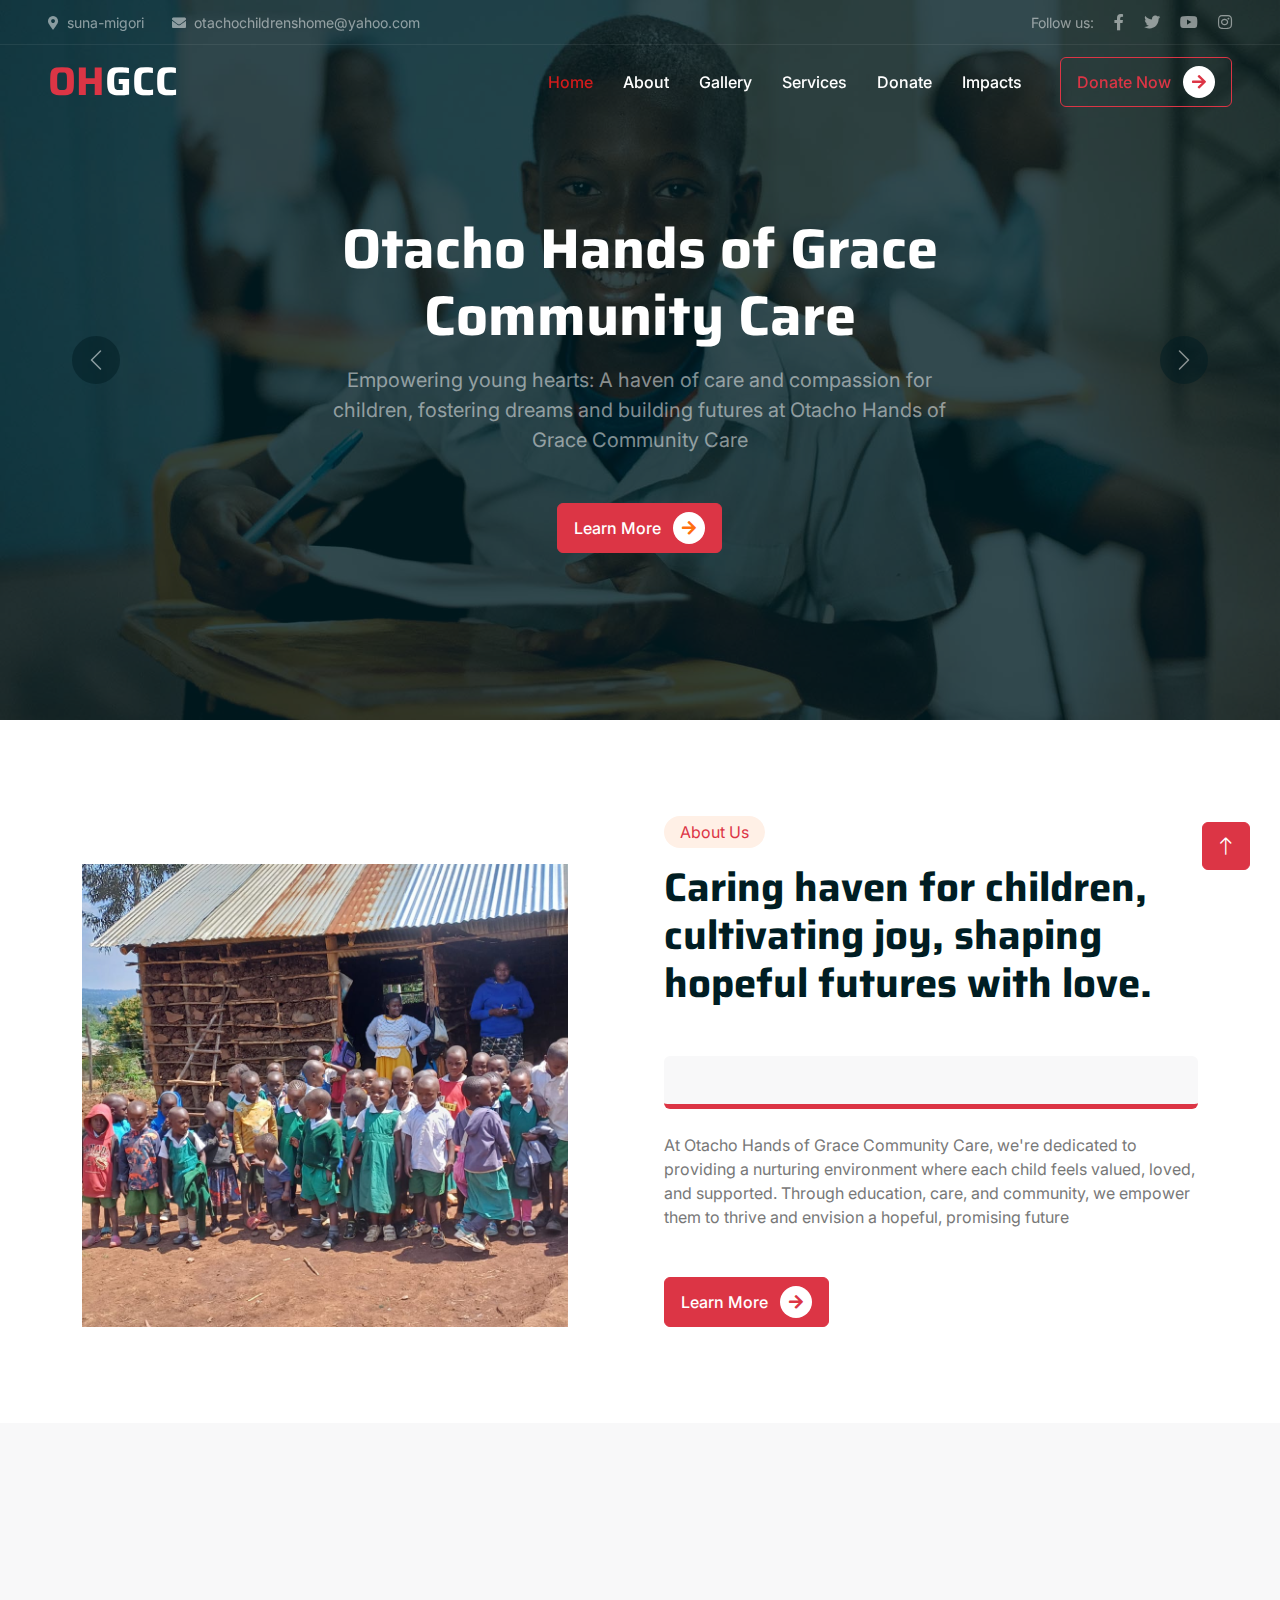
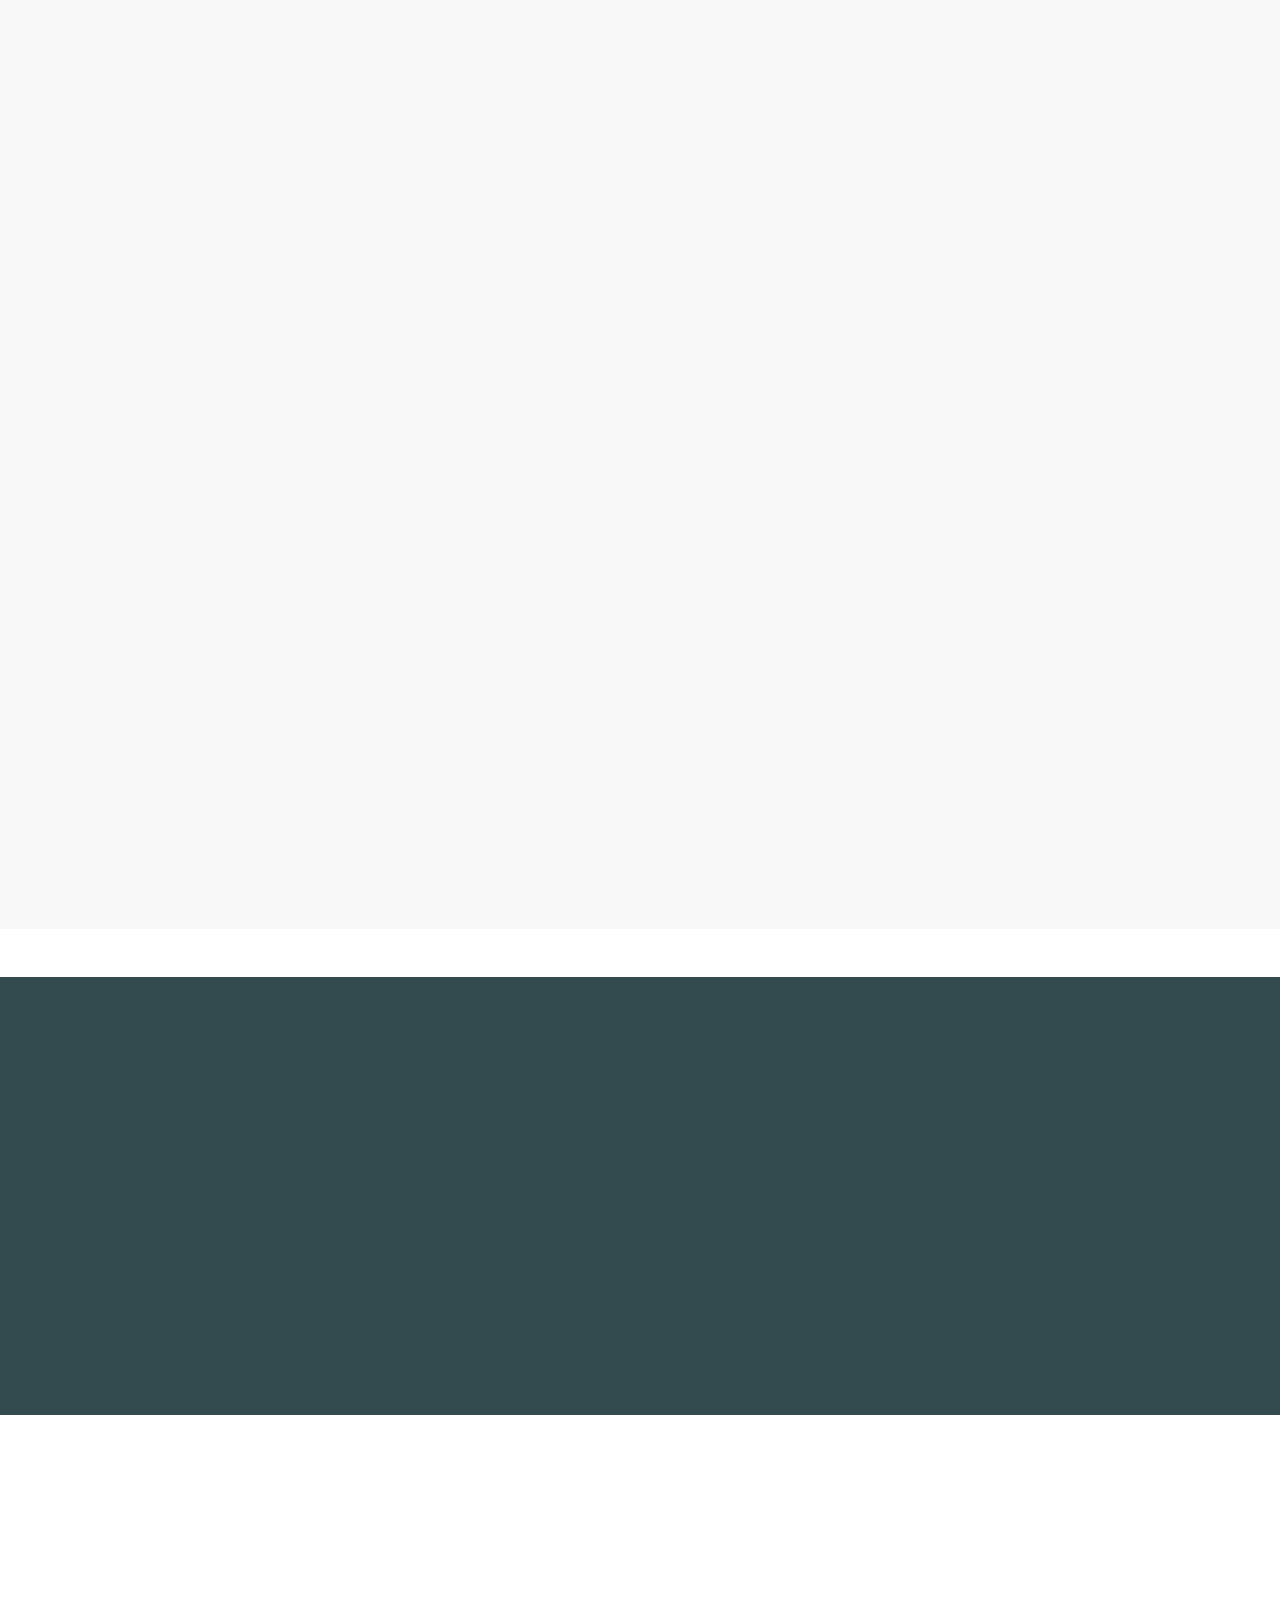
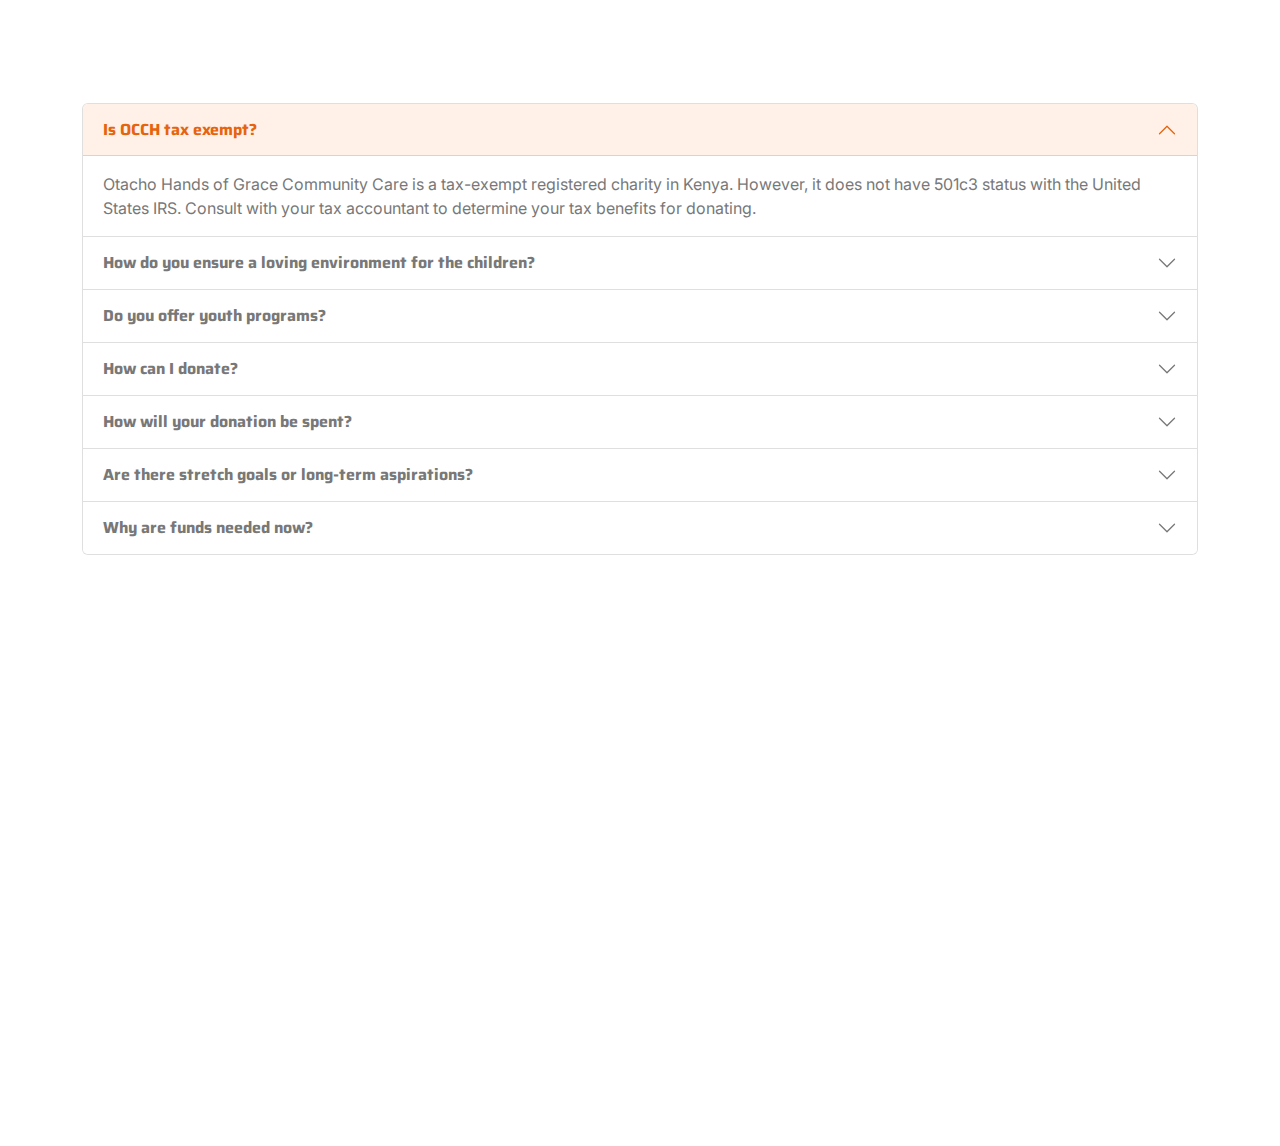
==== commit b13f13a9: "update(header): new header" ====
--- a/index.html
+++ b/index.html
@@ -46,7 +46,7 @@
 
         <nav class="navbar navbar-expand-lg navbar-dark py-lg-0 px-lg-5 wow fadeIn" data-wow-delay="0.1s">
             <a href="index.html" class="navbar-brand ms-4 ms-lg-0">
-                <h1 class="fw-bold text-danger m-0">OC<span class="text-white">CH</span></h1>
+                <h1 class="fw-bold text-danger m-0">OH<span class="text-white">GCC</span></h1>
             </a>
             <button type="button" class="navbar-toggler me-4" data-bs-toggle="collapse" data-bs-target="#navbarCollapse">
                 <span class="navbar-toggler-icon"></span>
@@ -148,7 +148,7 @@
             <div class="row g-5">
                 <div class="col-lg-6 wow fadeInUp" data-wow-delay="0.1s">
                     <div class="position-relative overflow-hidden h-100" style="min-height: 400px;">
-                        <img class="position-absolute w-100 h-100 pt-5 pe-5" src="img/about-5.jpg" alt="" style="object-fit: cover;">
+                        <img class="position-absolute w-100 h-100 pt-5 pe-5" src="img/images/img10.jpg" alt="" style="object-fit: cover;">
                         <img class="position-absolute top-0 end-0 bg-white ps-2 pb-2" src="img/about6.jpg" alt="" style="width: 0px; height: 0px;">
                     </div>
                 </div>
@@ -264,19 +264,10 @@
                             <h5 class="mb-3">Ensure Healthy Lives</h5>
                             <p>At Otacho Hands of Grace Community Care, our goals include providing a safe haven, quality education, and comprehensive care to empower children. We aim to break the cycle of disadvantage, fostering self-reliance, and cultivating a community where each child can thrive and reach their fullest potential.</p>
                             <div class="causes-progress bg-light p-3 pt-2">
-                             <!--   <div class="d-flex justify-content-between">
-                                    <p class="text-dark">$10,000 <small class="text-body">Goal</small></p>
-                                    <p class="text-dark">$9,542 <small class="text-body">Raised</small></p>
-                                </div>
-                                <div class="progress">
-                                    <div class="progress-bar" role="progressbar" aria-valuenow="90" aria-valuemin="0" aria-valuemax="100">
-                                        <span>90%</span>
-                                    </div>
-                                </div>-->
                             </div>
                         </div>
                         <div class="position-relative mt-auto">
-                            <img class="img-fluid" src="img/home3.jpg" alt="">
+                            <img class="img-fluid" src="img/images/img10.jpg" alt="">
                             <div class="causes-overlay">
                                 <a class="btn btn-outline-danger" href="about.html">
                                     Read More
@@ -440,7 +431,7 @@
         <div class="container py-5">
             <div class="row g-5">
                 <div class="col-lg-3 col-md-6">
-                    <h1 class="fw-bold text-danger mb-4">OC<span class="text-white">CH</span></h1>
+                    <h1 class="fw-bold text-danger mb-4">OH<span class="text-white">GCC</span></h1>
                     <p>Empowering young hearts: A haven of care and compassion for children, fostering dreams and building futures at Otacho Hands of Grace Community Care</p>
                     <div class="d-flex pt-2">
                         <a class="btn btn-square me-1" href="https://twitter.com/OtachoHome"><i class="fab fa-twitter"></i></a>
